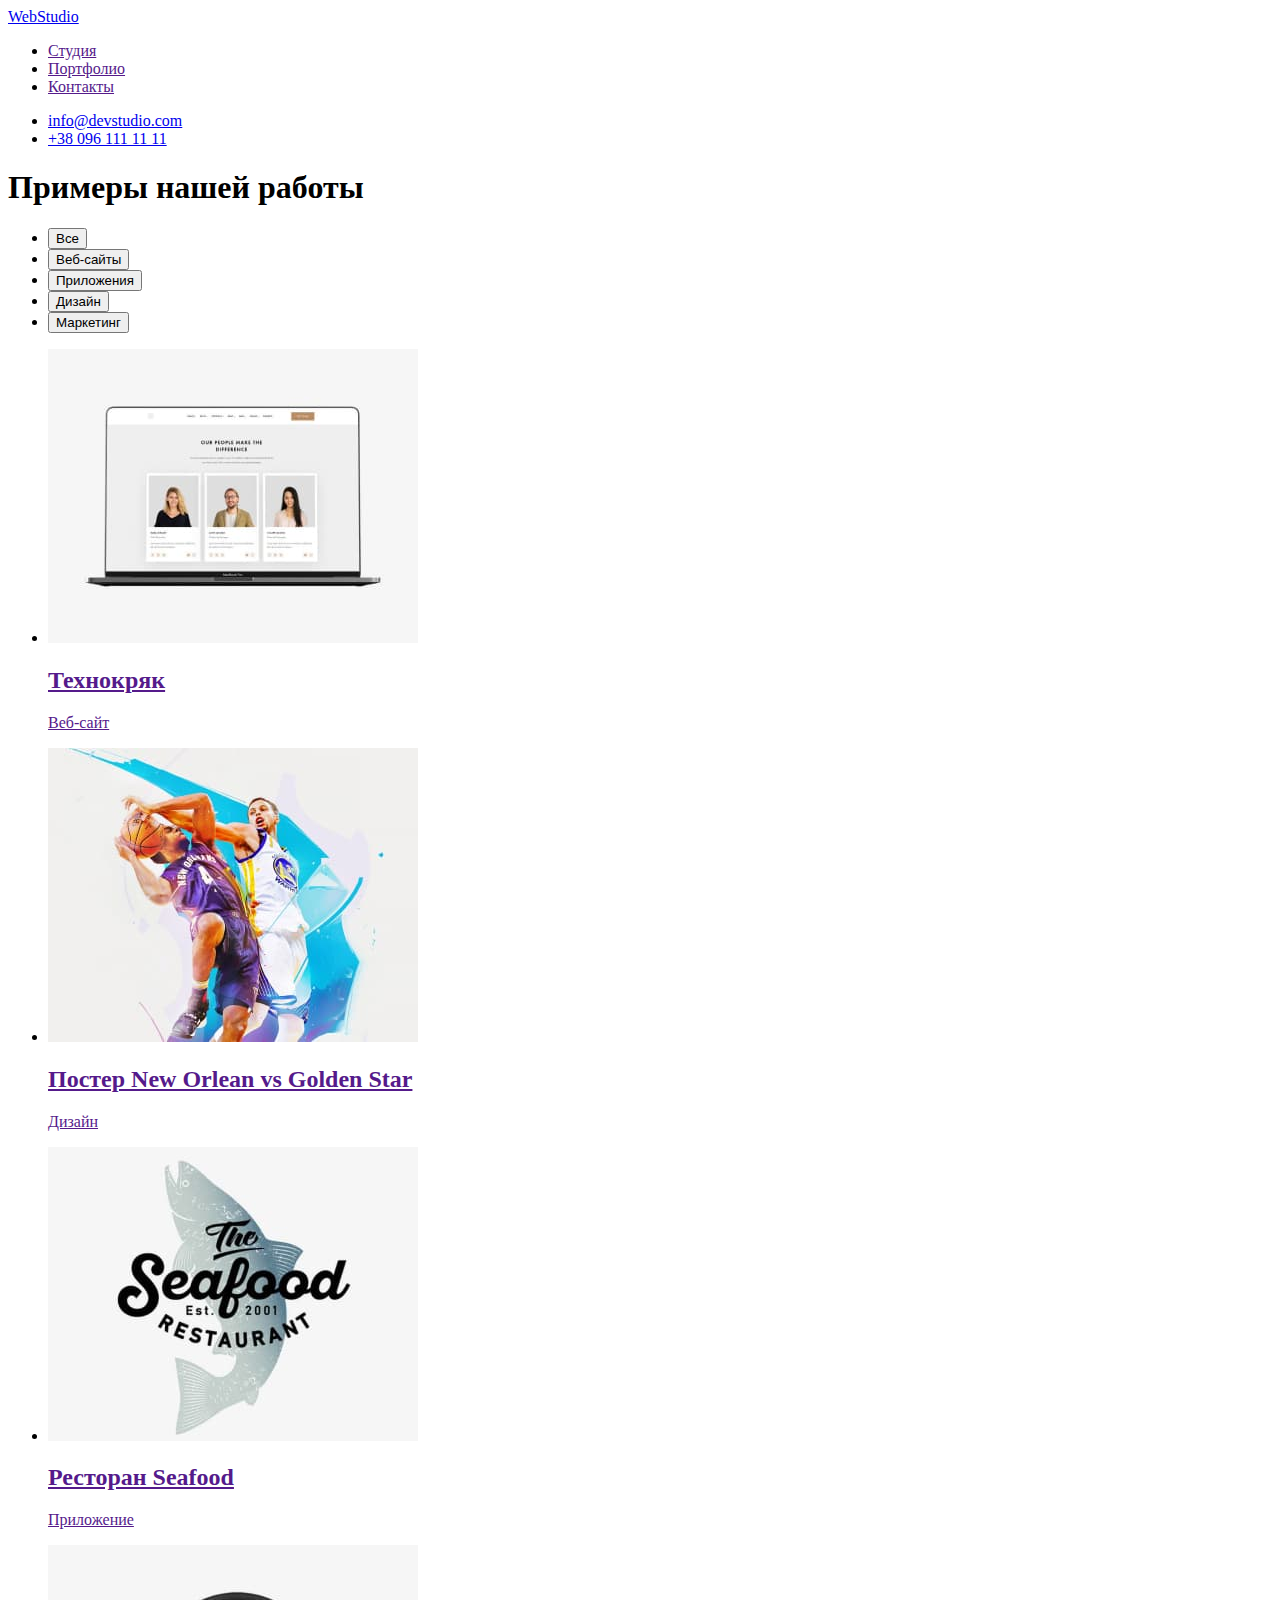
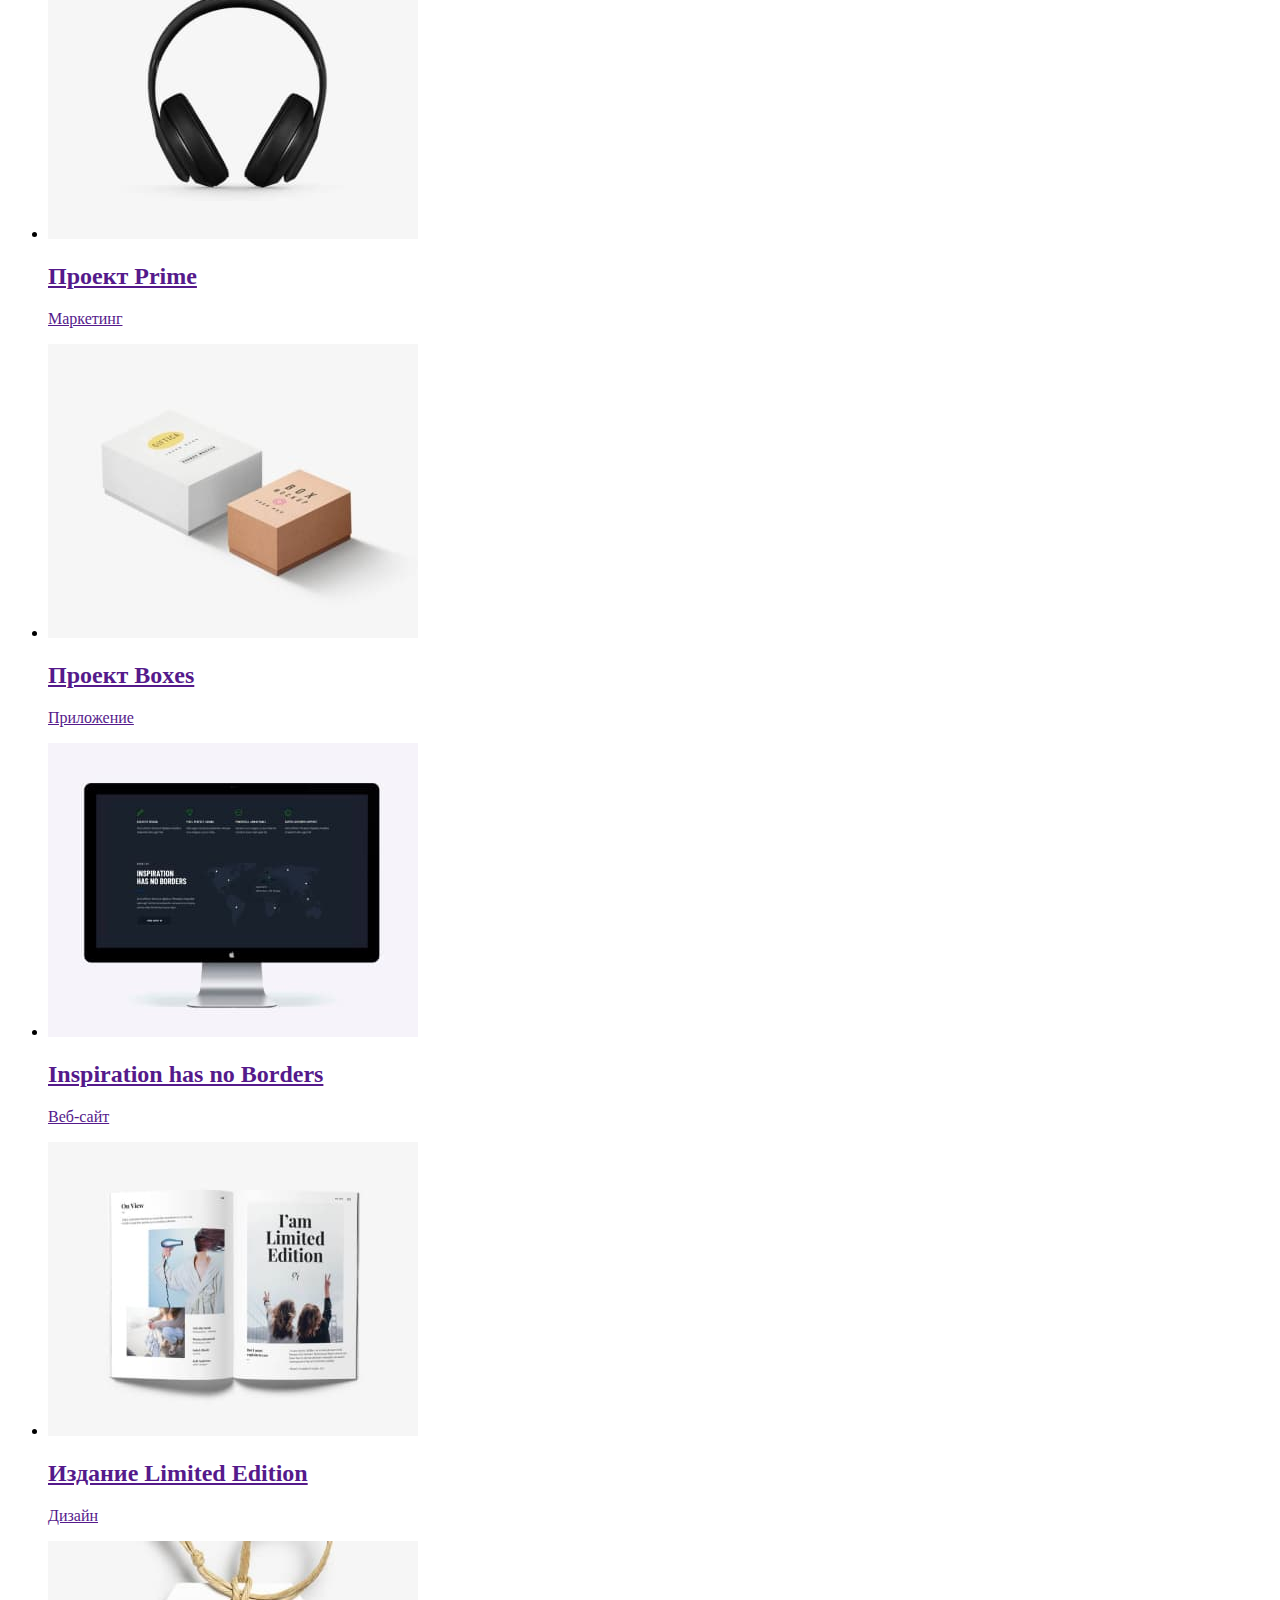
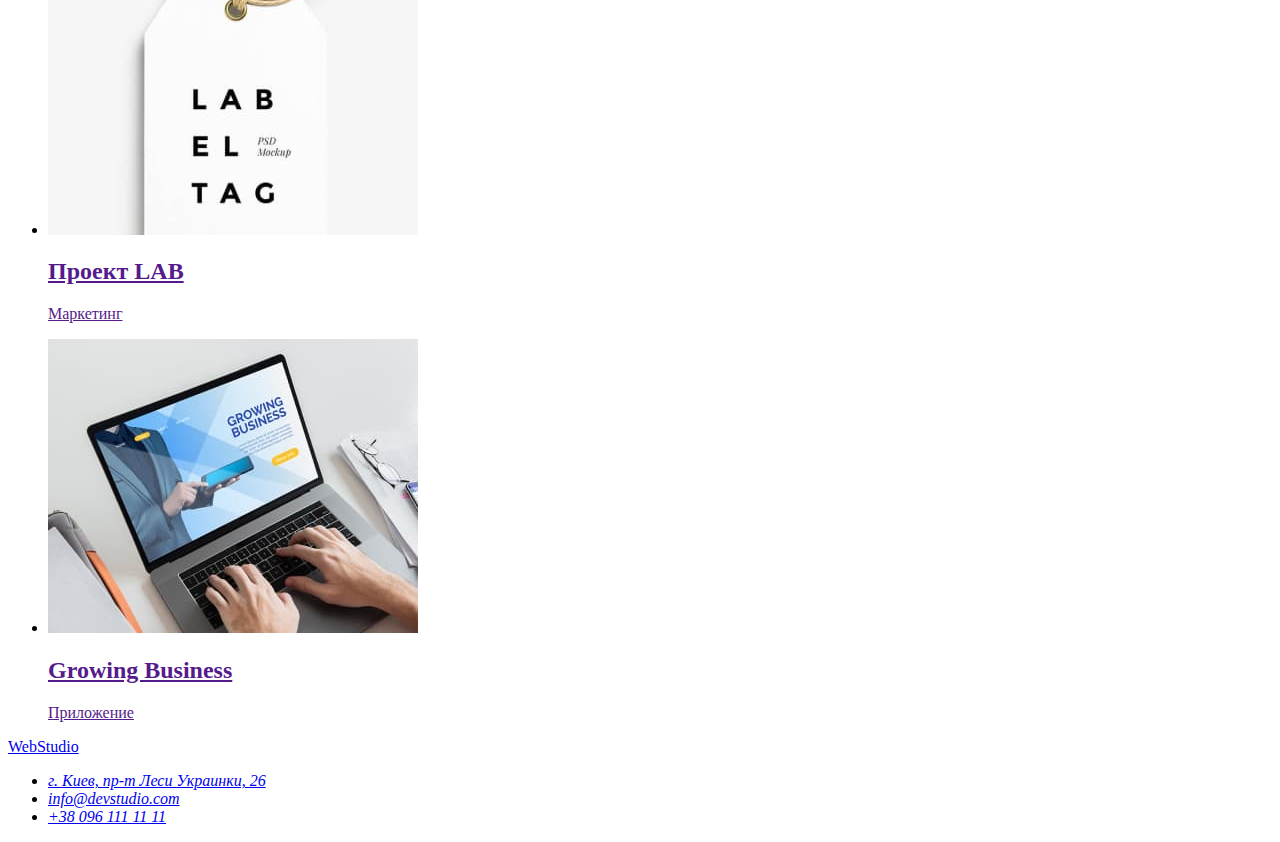
==== portfolio.html @ a01b3ca1 "Додає основну розмітку html" ====
<!DOCTYPE html>
<html lang="ru">
<head>
    <meta charset="UTF-8">
    <meta http-equiv="X-UA-Compatible" content="IE=edge">
    <meta name="viewport" content="width=device-width, initial-scale=1.0">
    <title>Портфолио</title>
</head>
<body>
    <header>
        <nav>
            <a href="./index.html">WebStudio</a>
            <ul>
                <li><a href="">Студия</a> </li>
                <li><a href="">Портфолио</a></li>
                <li><a href="">Контакты</a></li>
            </ul>
        </nav>
        <ul>
            <li><a href="mailto:info@devstudio.com">info@devstudio.com</a></li>
            <li><a href="tel:+380961111111">+38 096 111 11 11</a></li>
        </ul>
    </header>

    <main>
        <section>
            <h1>Примеры нашей работы</h1>
            <ul>
                <li><button type="button">Все</button></li>
                <li><button type="button">Веб-сайты</button></li>
                <li><button type="button">Приложения</button></li>
                <li><button type="button">Дизайн</button></li>
                <li><button type="button">Маркетинг</button></li>
            </ul>
            <ul>
                <li>
                    <a href="">
                        <img src="./images/portfolio-one.jpg" alt="Web-страница открыта на ноутбуке">
                        <h2>Технокряк</h2>
                        <p>Веб-сайт</p>
                    </a>
                </li>
                <li>
                    <a href="">
                        <img src="./images/portfolio-two.jpg" alt="Два баскетболиста">
                        <h2>Постер New Orlean vs Golden Star</h2>
                        <p>Дизайн</p>
                    </a>
                </li>
                <li>
                    <a href="">
                        <img src="./images/portfolio-three.jpg" alt="Логотип ресторана морской еды">
                        <h2>Ресторан Seafood</h2>
                        <p>Приложение</p>
                    </a>
                </li>
                <li>
                    <a href="">
                        <img src="./images/portfolio-four.jpg" alt="Наушники">
                        <h2>Проект Prime</h2>
                        <p>Маркетинг</p>
                    </a>
                </li>
                <li>
                    <a href="">
                        <img src="./images/portfolio-five.jpg" alt="Две коробочки">
                        <h2>Проект Boxes</h2>
                        <p>Приложение</p>
                    </a>
                </li>
                <li>
                    <a href="">
                        <img src="./images/portfolio-six.jpg" alt="Монитор компьютера">
                        <h2 lang="en">Inspiration has no Borders</h2>
                        <p>Веб-сайт</p>
                    </a>
                </li>
                <li>
                    <a href="">
                        <img src="./images/portfolio-seven.jpg" alt="Отркрытый журнал">
                        <h2>Издание Limited Edition</h2>
                        <p>Дизайн</p>
                    </a>
                </li>
                <li>
                    <a href="">
                        <img src="./images/portfolio-eight.jpg" alt="Етикетка">
                        <h2>Проект LAB</h2>
                        <p>Маркетинг</p>
                    </a>
                </li>
                <li>
                    <a href="">
                        <img src="./images/portfolio-nine.jpg" alt="На ноутбуке открыто приложение">
                        <h2>Growing Business</h2>
                        <p>Приложение</p>
                    </a>
                </li>
            </ul>
        </section>
    </main>

    <footer>
        <a href="./index.html">WebStudio</a>
        <address>
            <ul>
                <li><a href="https://goo.gl/maps/piqngm7oDQpEDh6u6">г. Киев, пр-т Леси Украинки, 26</a></li>
                <li><a href="mailto:info@devstudio.com">info@devstudio.com</a></li>
                <li><a href="tel:+380961111111">+38 096 111 11 11</a></li>
            </ul>
        </address>
    </footer>
    
</body>
</html>
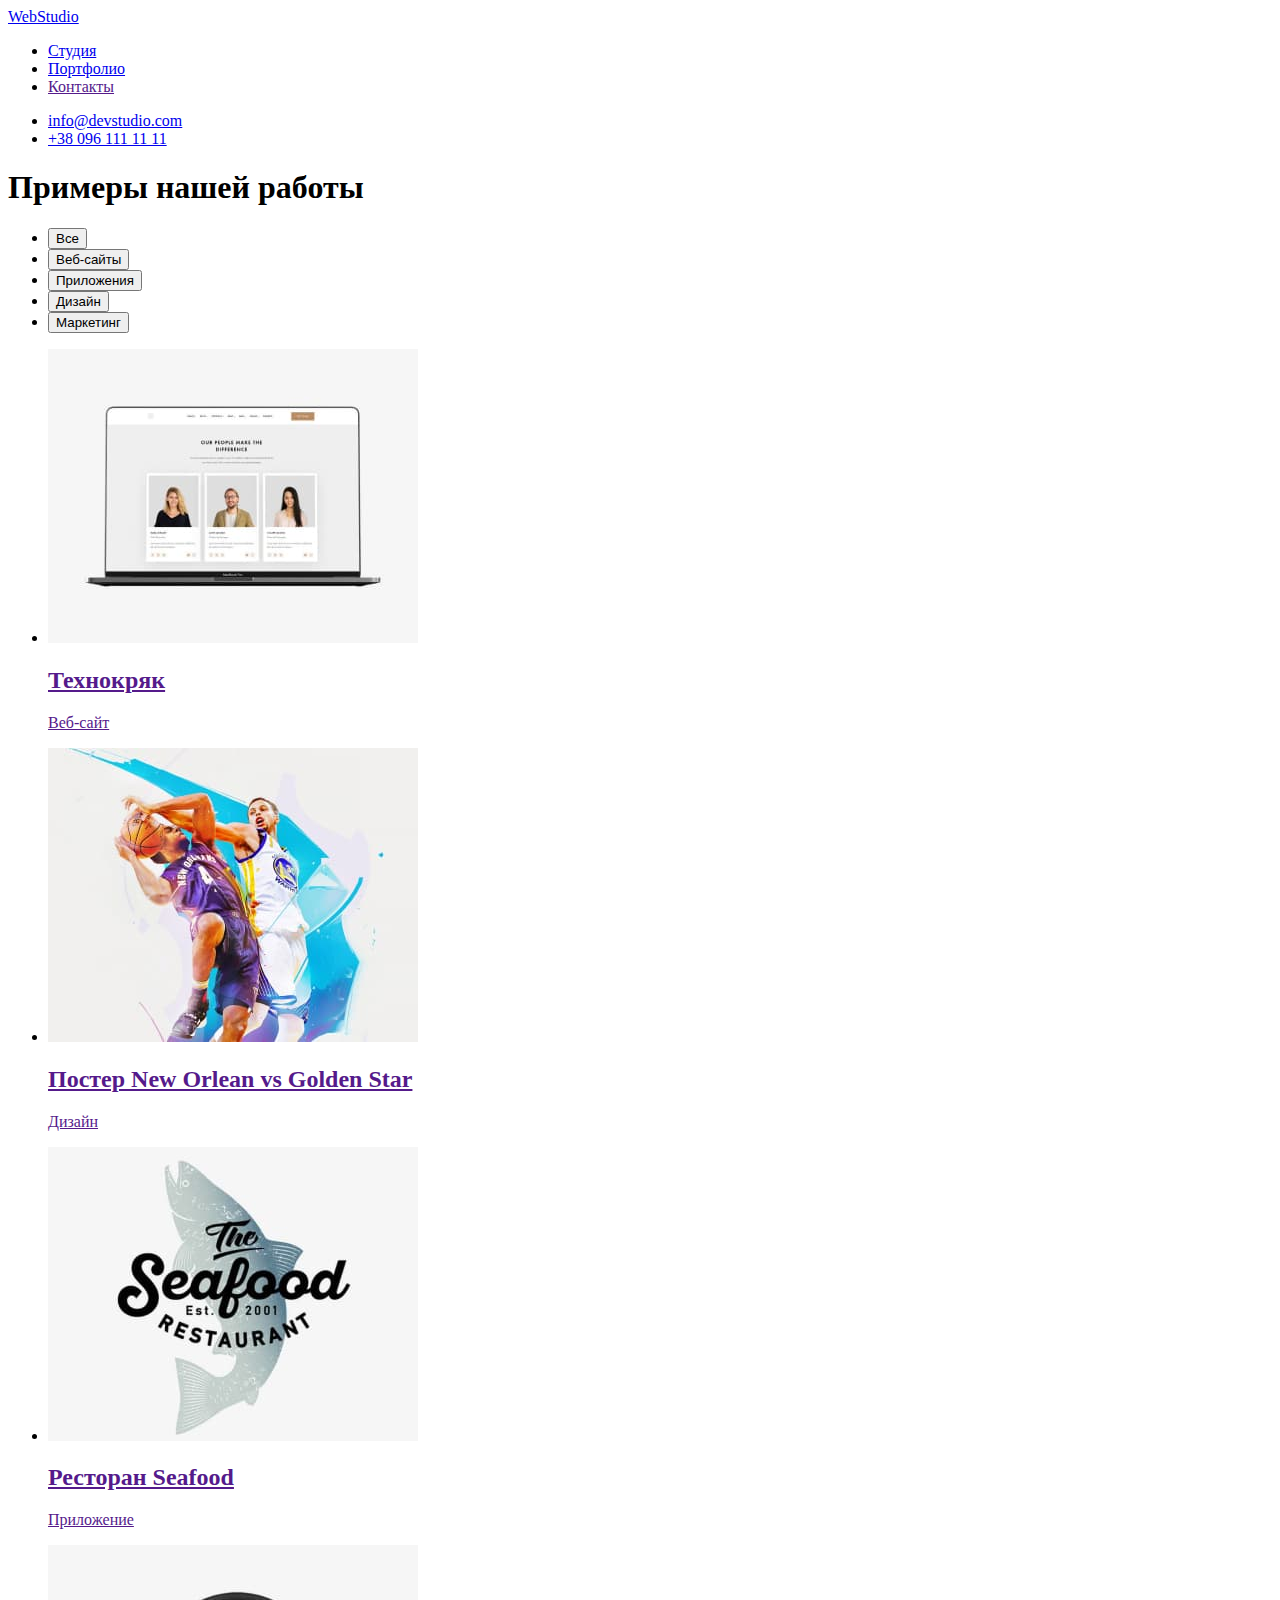
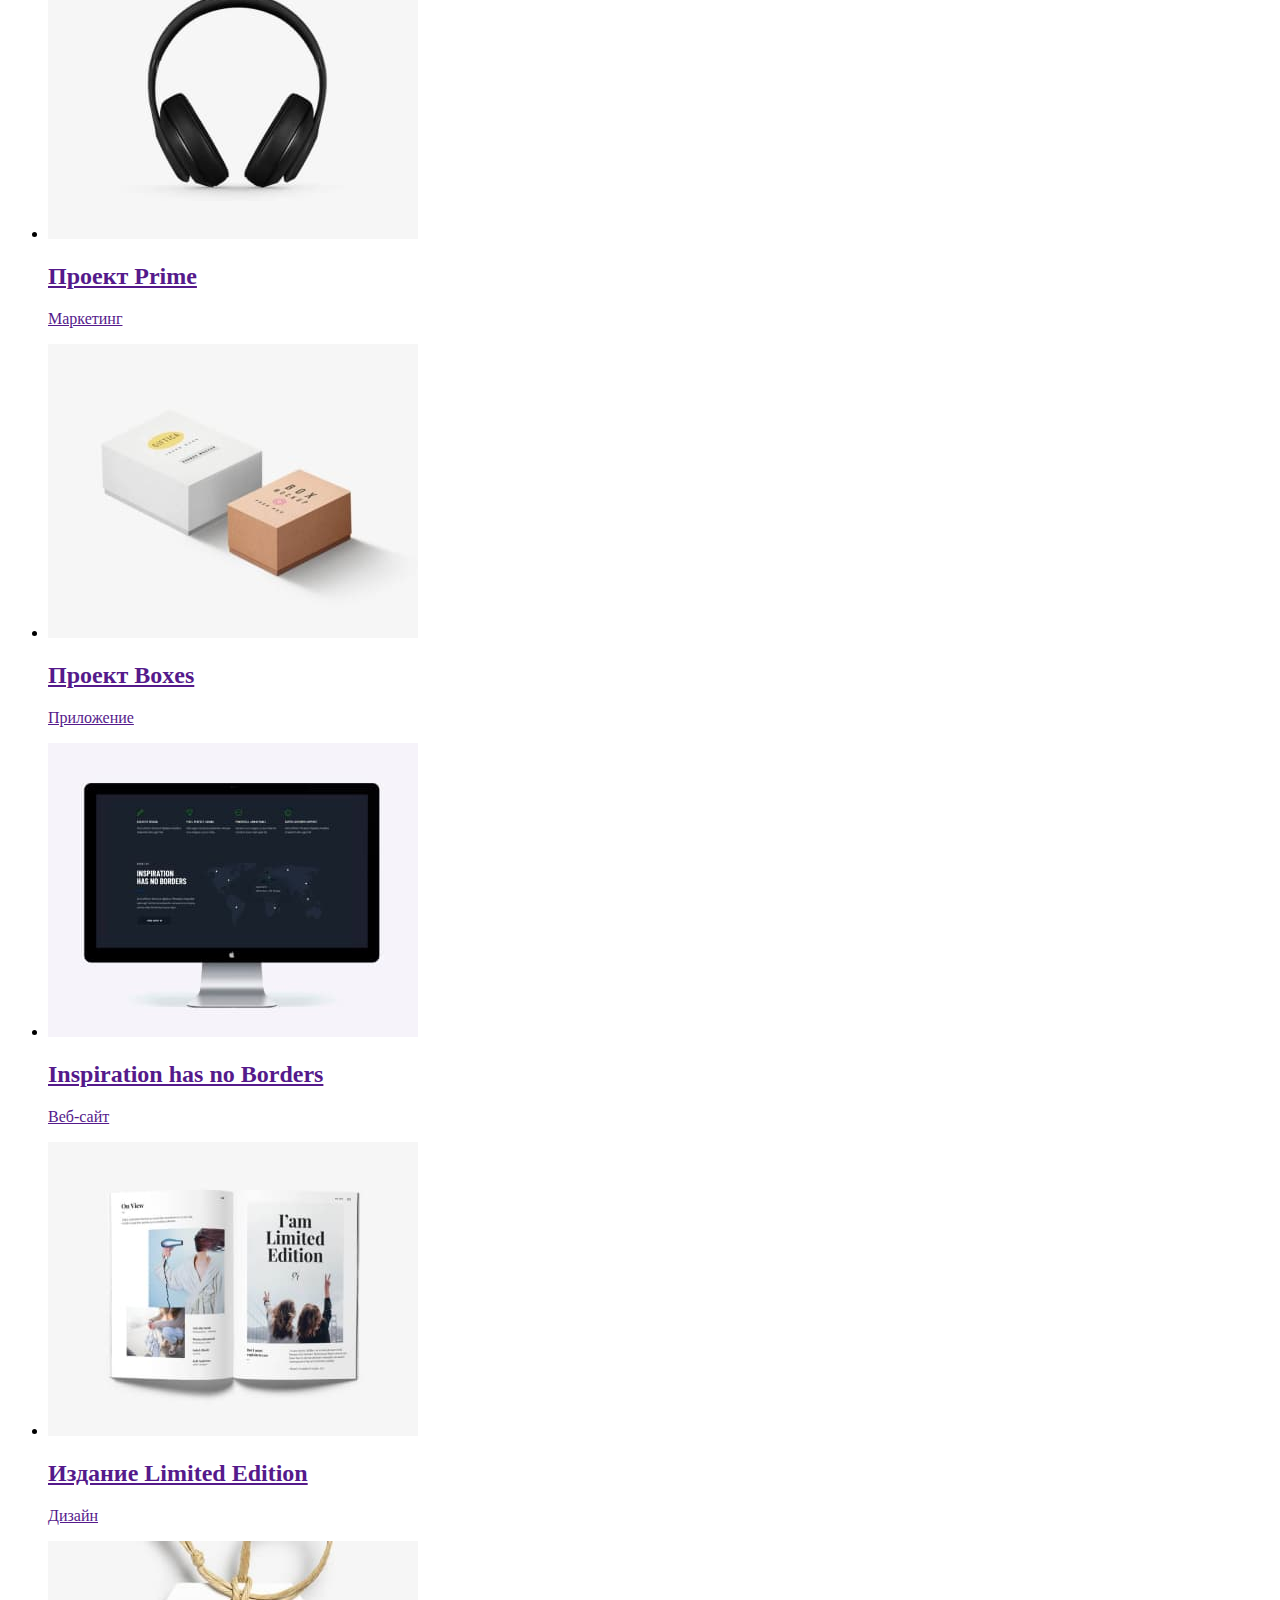
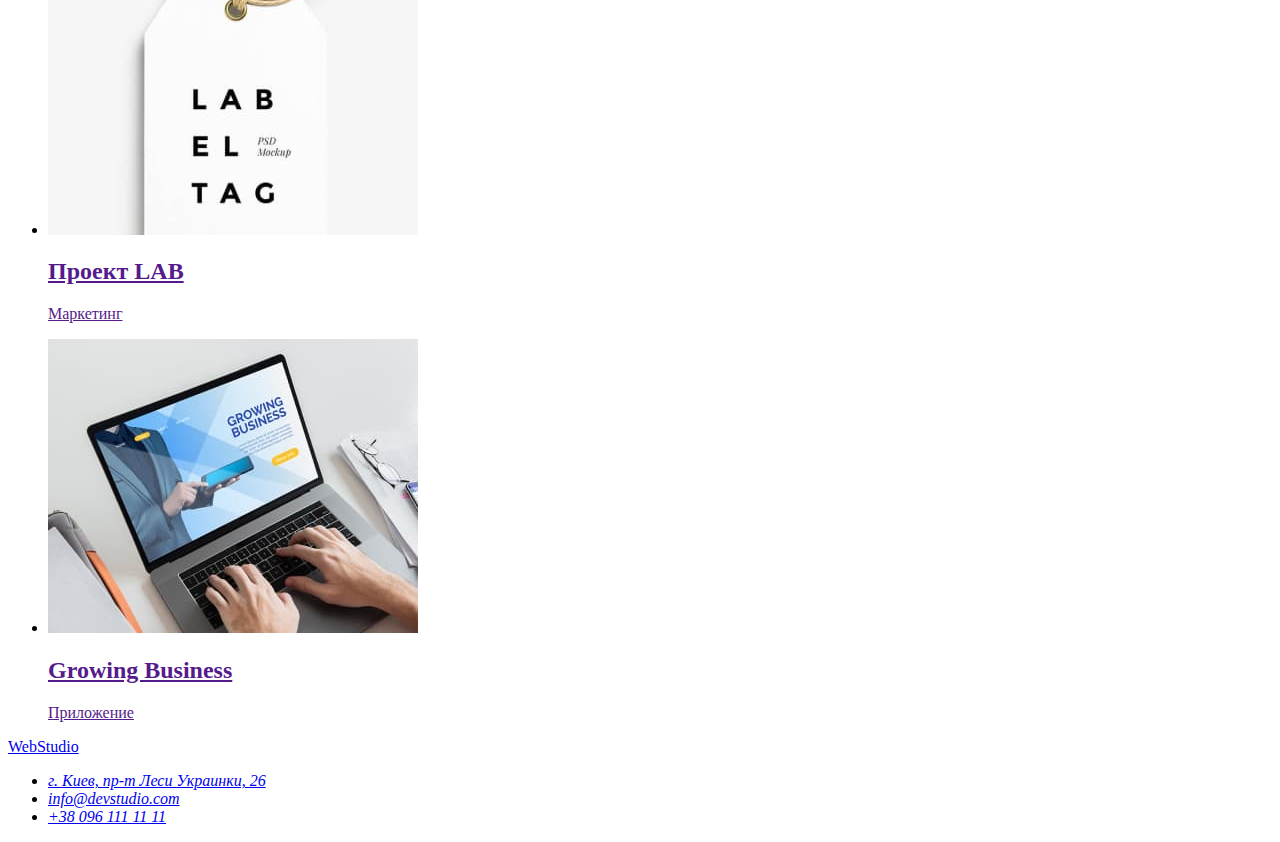
==== commit 8c481a3a: "додає головні посилання в навігацію та css" ====
--- a/portfolio.html
+++ b/portfolio.html
@@ -5,14 +5,15 @@
     <meta http-equiv="X-UA-Compatible" content="IE=edge">
     <meta name="viewport" content="width=device-width, initial-scale=1.0">
     <title>Портфолио</title>
+    <link rel="stylesheet" href="./css/styles.scc">
 </head>
 <body>
     <header>
         <nav>
             <a href="./index.html">WebStudio</a>
             <ul>
-                <li><a href="">Студия</a> </li>
-                <li><a href="">Портфолио</a></li>
+                <li><a href="./index.html">Студия</a> </li>
+                <li><a href="./portfolio.html">Портфолио</a></li>
                 <li><a href="">Контакты</a></li>
             </ul>
         </nav>
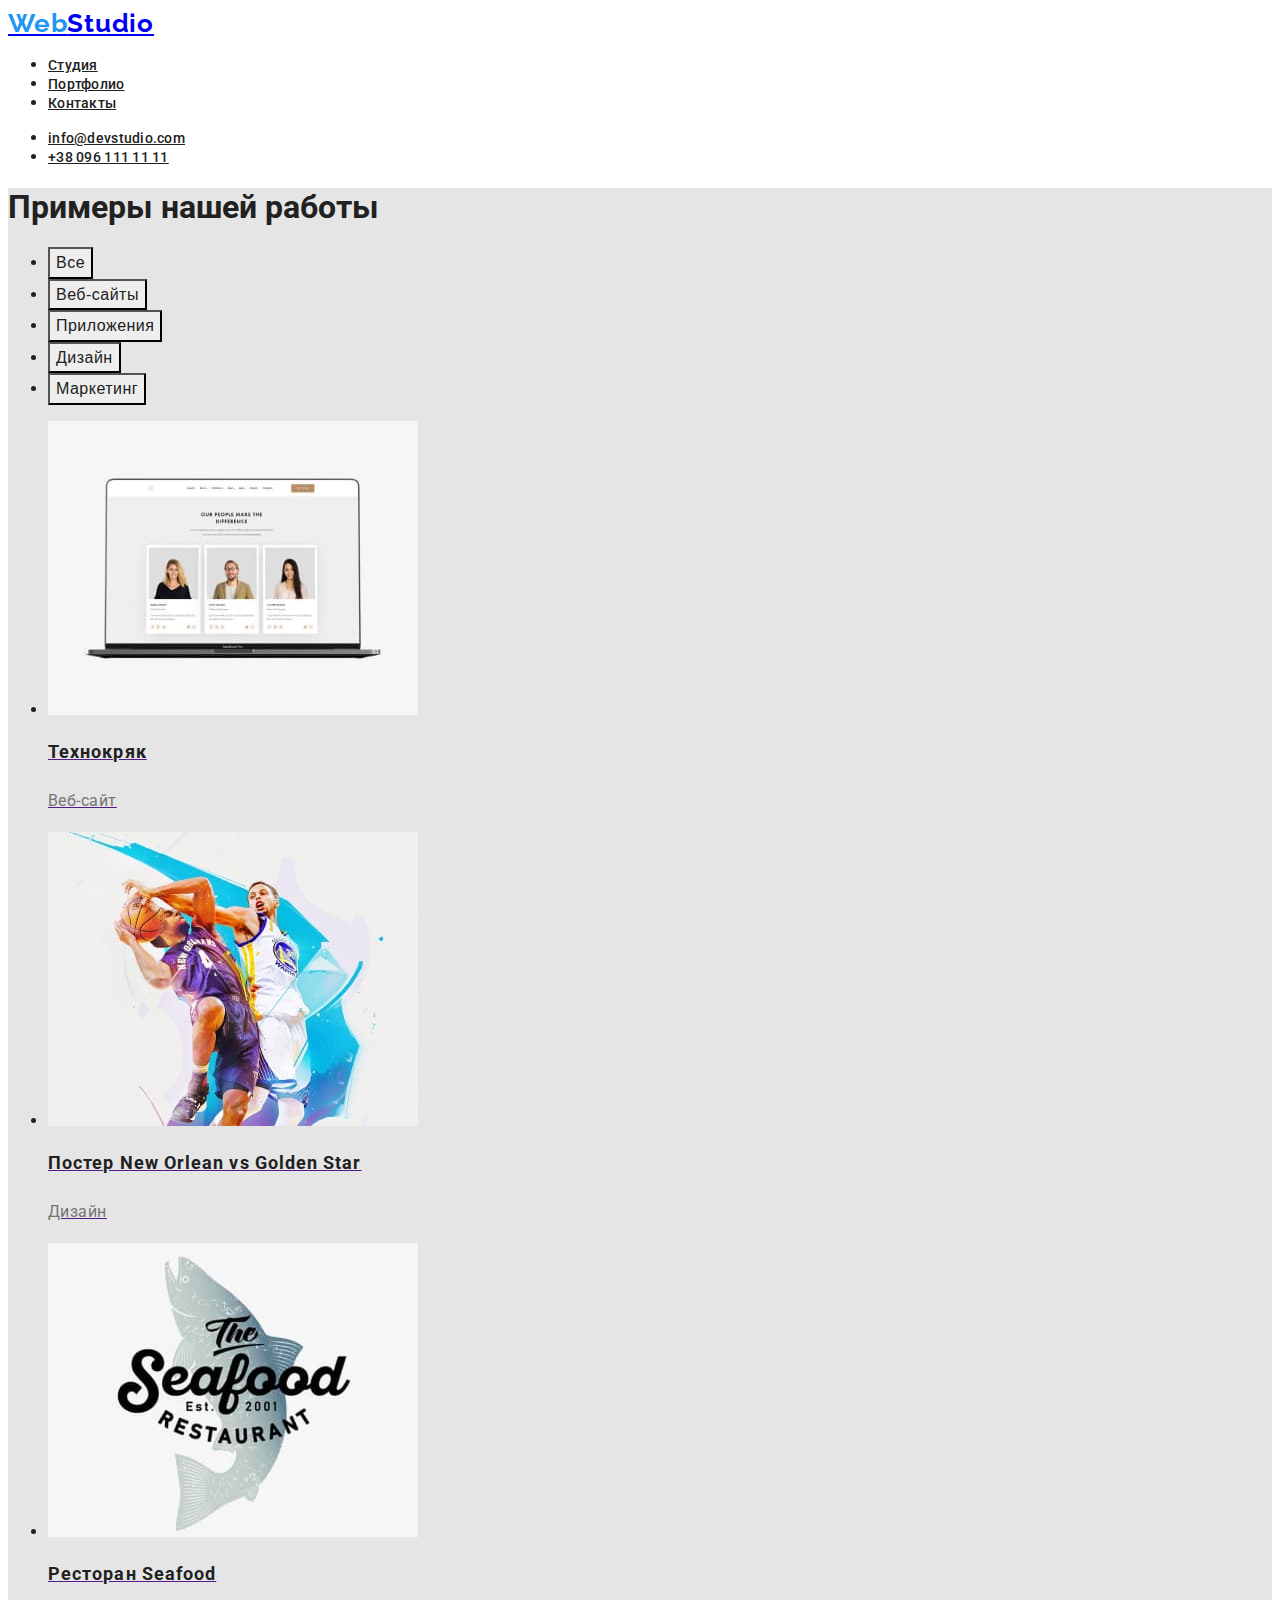
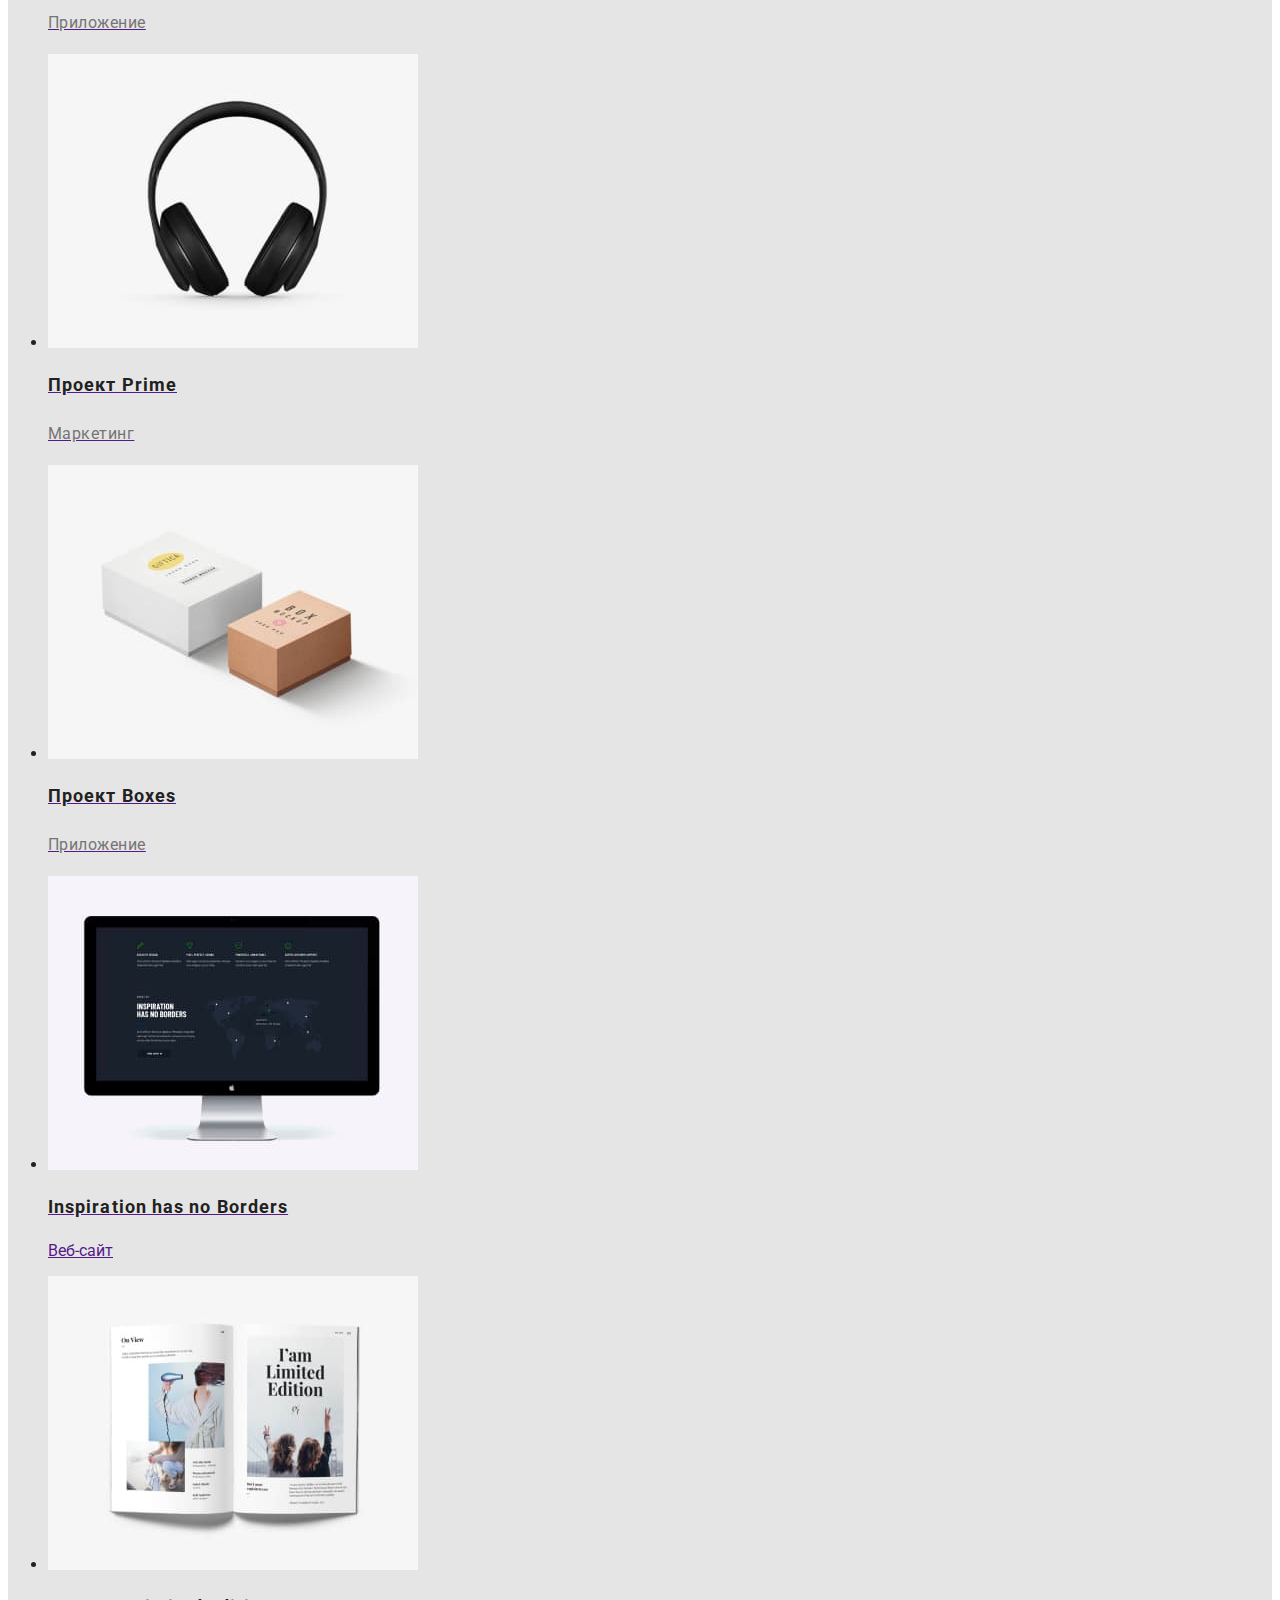
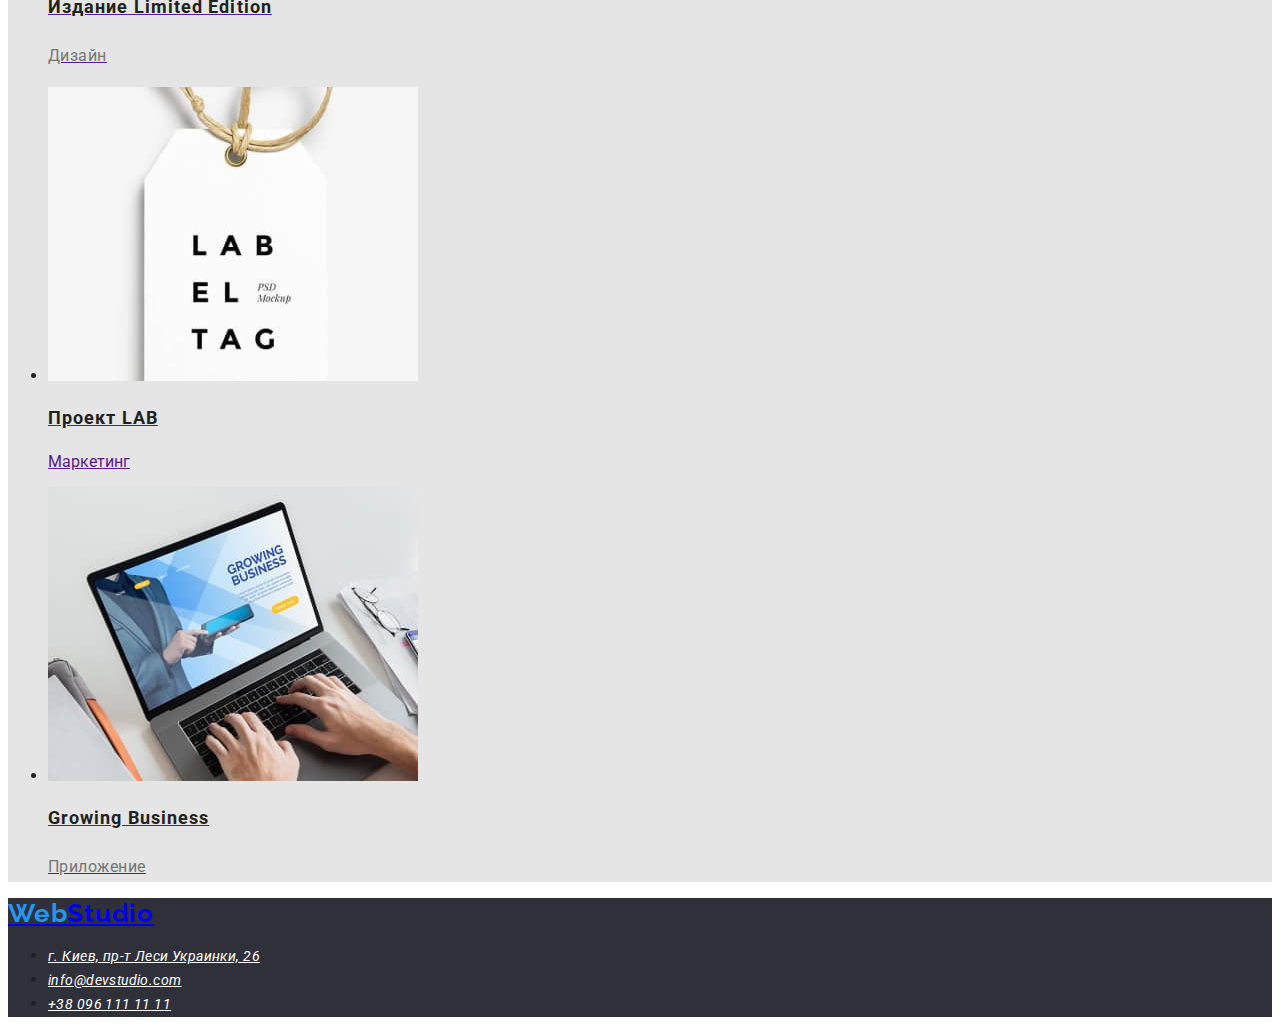
==== commit 6be788e8: "додає стилі тексту" ====
--- a/portfolio.html
+++ b/portfolio.html
@@ -5,109 +5,115 @@
     <meta http-equiv="X-UA-Compatible" content="IE=edge">
     <meta name="viewport" content="width=device-width, initial-scale=1.0">
     <title>Портфолио</title>
-    <link rel="stylesheet" href="./css/styles.scc">
+    <link rel="preconnect" href="https://fonts.googleapis.com">
+    <link rel="preconnect" href="https://fonts.gstatic.com" crossorigin>
+    <link
+        href="https://fonts.googleapis.com/css2?family=Montserrat:wght@400;700&family=Raleway:wght@700&family=Roboto:wght@400;500;700;900&family=Tangerine:wght@400;700&display=swap"
+        rel="stylesheet">
+    <link rel="stylesheet" href="./css/styles.css">
 </head>
+
 <body>
-    <header>
+    <header class="header">
         <nav>
-            <a href="./index.html">WebStudio</a>
-            <ul>
-                <li><a href="./index.html">Студия</a> </li>
-                <li><a href="./portfolio.html">Портфолио</a></li>
-                <li><a href="">Контакты</a></li>
+            <a href="./index.html" class="logo"><span>Web</span>Studio</a>
+            <ul class="site-nav">
+                <li><a href="./index.html" class="link">Студия</a> </li>
+                <li><a href="./portfolio.html" class="link">Портфолио</a></li>
+                <li><a href="" class="link">Контакты</a></li>
             </ul>
         </nav>
-        <ul>
-            <li><a href="mailto:info@devstudio.com">info@devstudio.com</a></li>
-            <li><a href="tel:+380961111111">+38 096 111 11 11</a></li>
+        <ul class="contact">
+            <li><a href="mailto:info@devstudio.com" class="link">info@devstudio.com</a></li>
+            <li><a href="tel:+380961111111" class="link">+38 096 111 11 11</a></li>
         </ul>
     </header>
 
     <main>
-        <section>
-            <h1>Примеры нашей работы</h1>
-            <ul>
-                <li><button type="button">Все</button></li>
-                <li><button type="button">Веб-сайты</button></li>
-                <li><button type="button">Приложения</button></li>
-                <li><button type="button">Дизайн</button></li>
-                <li><button type="button">Маркетинг</button></li>
+        <section class="examples">
+            <h1 class="title-portfolio">Примеры нашей работы</h1>
+            <ul class="list">
+                <li><button type="button" class="btn">Все</button></li>
+                <li><button type="button" class="btn">Веб-сайты</button></li>
+                <li><button type="button" class="btn">Приложения</button></li>
+                <li><button type="button" class="btn">Дизайн</button></li>
+                <li><button type="button" class="btn">Маркетинг</button></li>
             </ul>
-            <ul>
+            <ul class="list-work">
                 <li>
                     <a href="">
-                        <img src="./images/portfolio-one.jpg" alt="Web-страница открыта на ноутбуке">
-                        <h2>Технокряк</h2>
+                        <img src="./images/portfolio-one.jpg" alt="Web-страница открыта на ноутбуке" width="370" height="294">
+                        <h2 class="title">Технокряк</h2>
+                        <p class="text">Веб-сайт</p>
+                    </a>
+                </li>
+                <li>
+                    <a href="">
+                        <img src="./images/portfolio-two.jpg" alt="Два баскетболиста" width="370" height="294">
+                        <h2 class="title">Постер New Orlean vs Golden Star</h2>
+                        <p class="text">Дизайн</p>
+                    </a>
+                </li>
+                <li>
+                    <a href="">
+                        <img src="./images/portfolio-three.jpg" alt="Логотип ресторана морской еды" width="370" height="294">
+                        <h2 class="title">Ресторан Seafood</h2>
+                        <p class="text">Приложение</p>
+                    </a>
+                </li>
+                <li>
+                    <a href="">
+                        <img src="./images/portfolio-four.jpg" alt="Наушники" width="370" height="294">
+                        <h2 class="title">Проект Prime</h2>
+                        <p class="text">Маркетинг</p>
+                    </a>
+                </li>
+                <li>
+                    <a href="">
+                        <img src="./images/portfolio-five.jpg" alt="Две коробочки" width="370" height="294">
+                        <h2 class="title">Проект Boxes</h2>
+                        <p class="text">Приложение</p>
+                    </a>
+                </li>
+                <li>
+                    <a href="">
+                        <img src="./images/portfolio-six.jpg" alt="Монитор компьютера" width="370" height="294">
+                        <h2 lang="en" class="title">Inspiration has no Borders</h2>
                         <p>Веб-сайт</p>
                     </a>
                 </li>
                 <li>
                     <a href="">
-                        <img src="./images/portfolio-two.jpg" alt="Два баскетболиста">
-                        <h2>Постер New Orlean vs Golden Star</h2>
-                        <p>Дизайн</p>
+                        <img src="./images/portfolio-seven.jpg" alt="Отркрытый журнал" width="370" height="294">
+                        <h2 class="title">Издание Limited Edition</h2>
+                        <p class="text">Дизайн</p>
                     </a>
                 </li>
                 <li>
                     <a href="">
-                        <img src="./images/portfolio-three.jpg" alt="Логотип ресторана морской еды">
-                        <h2>Ресторан Seafood</h2>
-                        <p>Приложение</p>
-                    </a>
-                </li>
-                <li>
-                    <a href="">
-                        <img src="./images/portfolio-four.jpg" alt="Наушники">
-                        <h2>Проект Prime</h2>
+                        <img src="./images/portfolio-eight.jpg" alt="Етикетка" width="370" height="294">
+                        <h2 class="title">Проект LAB</h2>
                         <p>Маркетинг</p>
                     </a>
                 </li>
                 <li>
                     <a href="">
-                        <img src="./images/portfolio-five.jpg" alt="Две коробочки">
-                        <h2>Проект Boxes</h2>
-                        <p>Приложение</p>
-                    </a>
-                </li>
-                <li>
-                    <a href="">
-                        <img src="./images/portfolio-six.jpg" alt="Монитор компьютера">
-                        <h2 lang="en">Inspiration has no Borders</h2>
-                        <p>Веб-сайт</p>
-                    </a>
-                </li>
-                <li>
-                    <a href="">
-                        <img src="./images/portfolio-seven.jpg" alt="Отркрытый журнал">
-                        <h2>Издание Limited Edition</h2>
-                        <p>Дизайн</p>
-                    </a>
-                </li>
-                <li>
-                    <a href="">
-                        <img src="./images/portfolio-eight.jpg" alt="Етикетка">
-                        <h2>Проект LAB</h2>
-                        <p>Маркетинг</p>
-                    </a>
-                </li>
-                <li>
-                    <a href="">
-                        <img src="./images/portfolio-nine.jpg" alt="На ноутбуке открыто приложение">
-                        <h2>Growing Business</h2>
-                        <p>Приложение</p>
+                        <img src="./images/portfolio-nine.jpg" alt="На ноутбуке открыто приложение" width="370" height="294">
+                        <h2 class="title">Growing Business</h2>
+                        <p class="text">Приложение</p>
                     </a>
                 </li>
             </ul>
         </section>
     </main>
 
-    <footer>
-        <a href="./index.html">WebStudio</a>
+    <footer  class="footer">
+        <a href="./index.html" class="logo"><span>Web</span>Studio</a>
         <address>
             <ul>
-                <li><a href="https://goo.gl/maps/piqngm7oDQpEDh6u6">г. Киев, пр-т Леси Украинки, 26</a></li>
-                <li><a href="mailto:info@devstudio.com">info@devstudio.com</a></li>
-                <li><a href="tel:+380961111111">+38 096 111 11 11</a></li>
+                <li><a href="https://goo.gl/maps/piqngm7oDQpEDh6u6" class="link">г. Киев, пр-т Леси Украинки, 26</a></li>
+                <li><a href="mailto:info@devstudio.com" class="link">info@devstudio.com</a></li>
+                <li><a href="tel:+380961111111" class="link">+38 096 111 11 11</a></li>
             </ul>
         </address>
     </footer>
--- a/css/styles.css
+++ b/css/styles.css
@@ -0,0 +1,157 @@
+body {
+    font-family: Roboto, serif;
+    color: #212121;
+
+}
+
+.header {
+    background-color: #FFFFFF;
+}
+.logo {
+    font-family: Raleway, sans-serif;
+    font-weight: 700;
+    font-size: 26px;
+    line-height: 1.2;
+    letter-spacing: 0.03em;
+}
+.logo>span {
+    color: #2196F3;
+}
+.site-nav .link,
+.contact .link {
+    font-weight: 500;
+    font-size: 14px;
+    line-height: 1.1;
+    letter-spacing: 0.02em;
+    color: #212121;
+}
+.site-nav .link:hover,
+.site-nav .link:focus,
+.contact .link:hover,
+.contact .link:focus {
+    color: #2196F3;
+}
+
+/*Hero*/
+.hero {
+    background-color: #2F303A;
+}
+.hero-title {
+    font-weight: 900;
+    font-size: 44px;
+    line-height: 1.4;
+    text-align: center;
+    letter-spacing: 0.06em;
+    text-transform: uppercase;
+    color: #FFFFFF;
+}
+.hero .btn {
+    background: #2196F3;
+    box-shadow: 0px 4px 4px rgba(0, 0, 0, 0.15);
+    border-radius: 4px;
+    cursor: pointer;
+}
+
+/*Наши преимущества */
+.advantages .title {
+    font-weight: 700;
+    font-size: 14px;
+    line-height: 1.14;
+    letter-spacing: 0.03em;
+    text-transform: uppercase;
+    color: #212121;
+}
+.advantages .text {
+    font-weight: 400;
+    font-size: 14px;
+    line-height: 1.7;
+    letter-spacing: 0.03em;
+    color: #757575;
+}
+
+
+/* Чем мы занимаемся*/
+.advantages,
+.about
+ {
+    background-color: #E5E5E5;
+}
+.about .title,
+.team .title {
+    font-weight: 700;
+    font-size: 36px;
+    line-height: 1.2;
+    text-align: center;
+    letter-spacing: 0.03em;
+    color: #212121;
+}
+/* our team*/
+.team {
+    background-color: #F5F4FA;
+}
+
+.team-list .name {
+    font-weight: 500;
+    font-size: 16px;
+    line-height: 1.2;
+    text-align: center;
+    letter-spacing: 0.03em;
+    color: #212121;
+}
+.team-list .job {
+    font-weight: 400;
+    font-size: 16px;
+    line-height: 1.2;
+    text-align: center;
+    letter-spacing: 0.03em;
+    color: #757575;
+}
+
+.footer {
+    background-color: #2F303A;
+}
+.footer .link {
+    font-weight: 400;
+    font-size: 14px;
+    line-height: 1.7;
+    letter-spacing: 0.03em;
+    color: #FFFFFF;
+}
+
+/* Portfolio*/
+.examples {
+    background-color: #E5E5E5;
+}
+ .list .btn {
+    cursor: pointer;
+    background-color: #EEEEEE;
+    font-weight: 500;
+    font-size: 16px;
+    line-height: 1.6;
+    text-align: center;
+    letter-spacing: 0.03em;
+    color: #212121;
+ }
+ .list .btn:hover,
+ .list .btn:focus {
+    background-color: #2196F3;
+    color: #FFFFFF;
+ }
+ .list-work .title {
+    font-weight: 700;
+    font-size: 18px;
+    line-height: 2;
+    letter-spacing: 0.06em;
+    color: #212121;
+ }
+ .list-work .text {
+    font-family: 'Roboto';
+    font-style: normal;
+    font-size: 16px;
+    line-height: 1.88;
+    letter-spacing: 0.03em;
+    color: #757575;
+ }
+
+
+
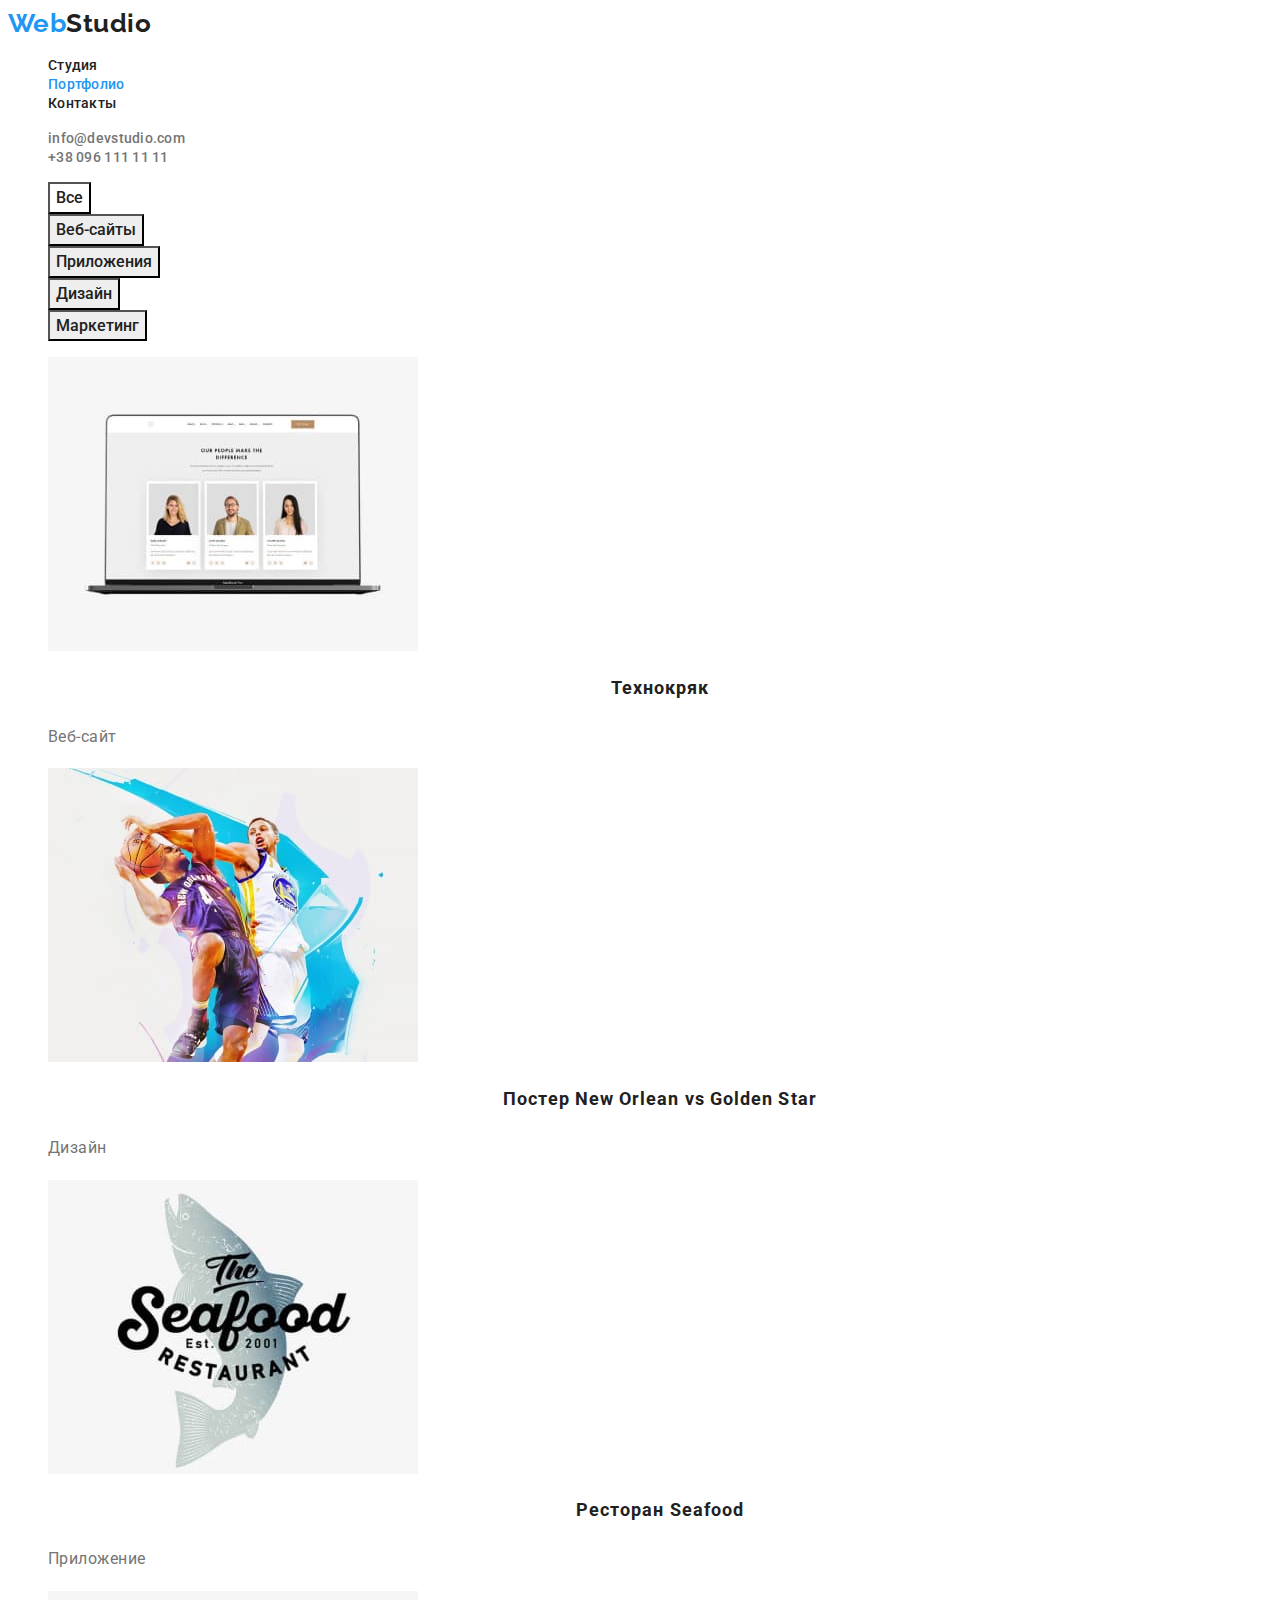
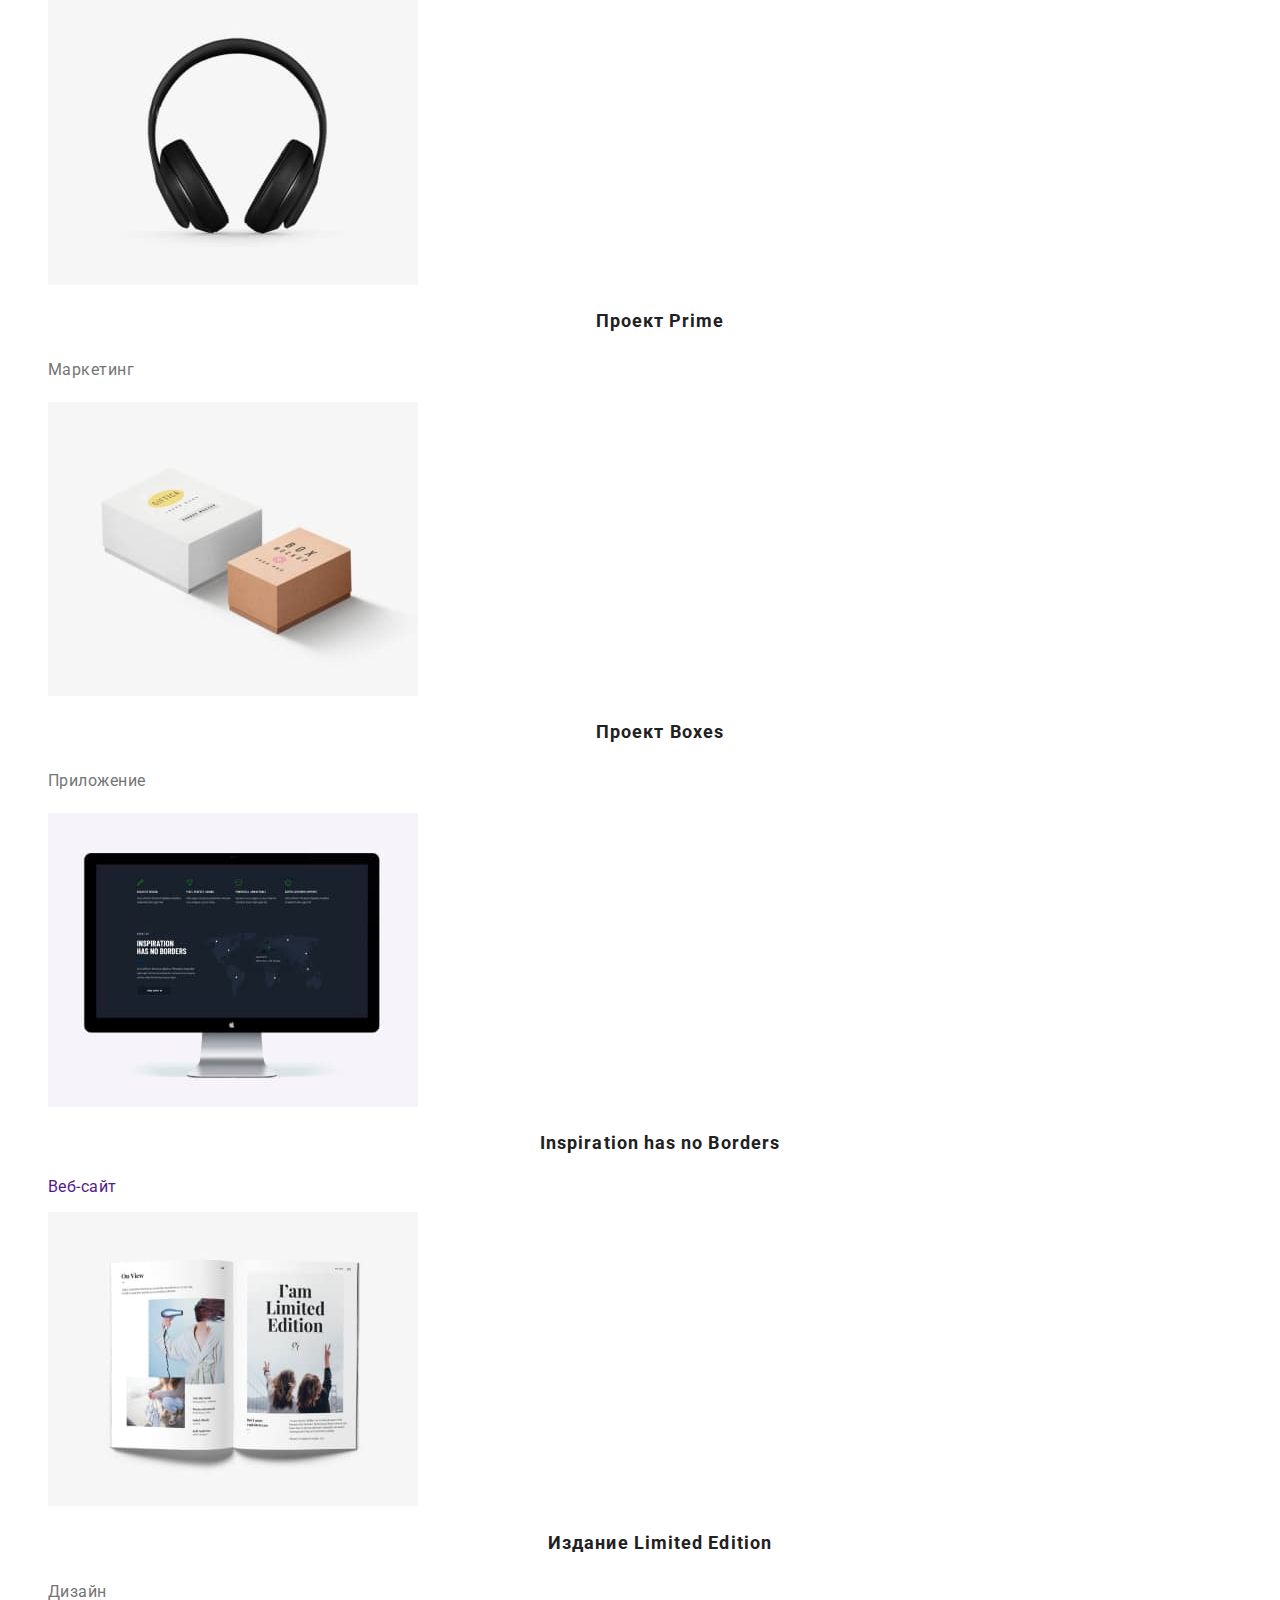
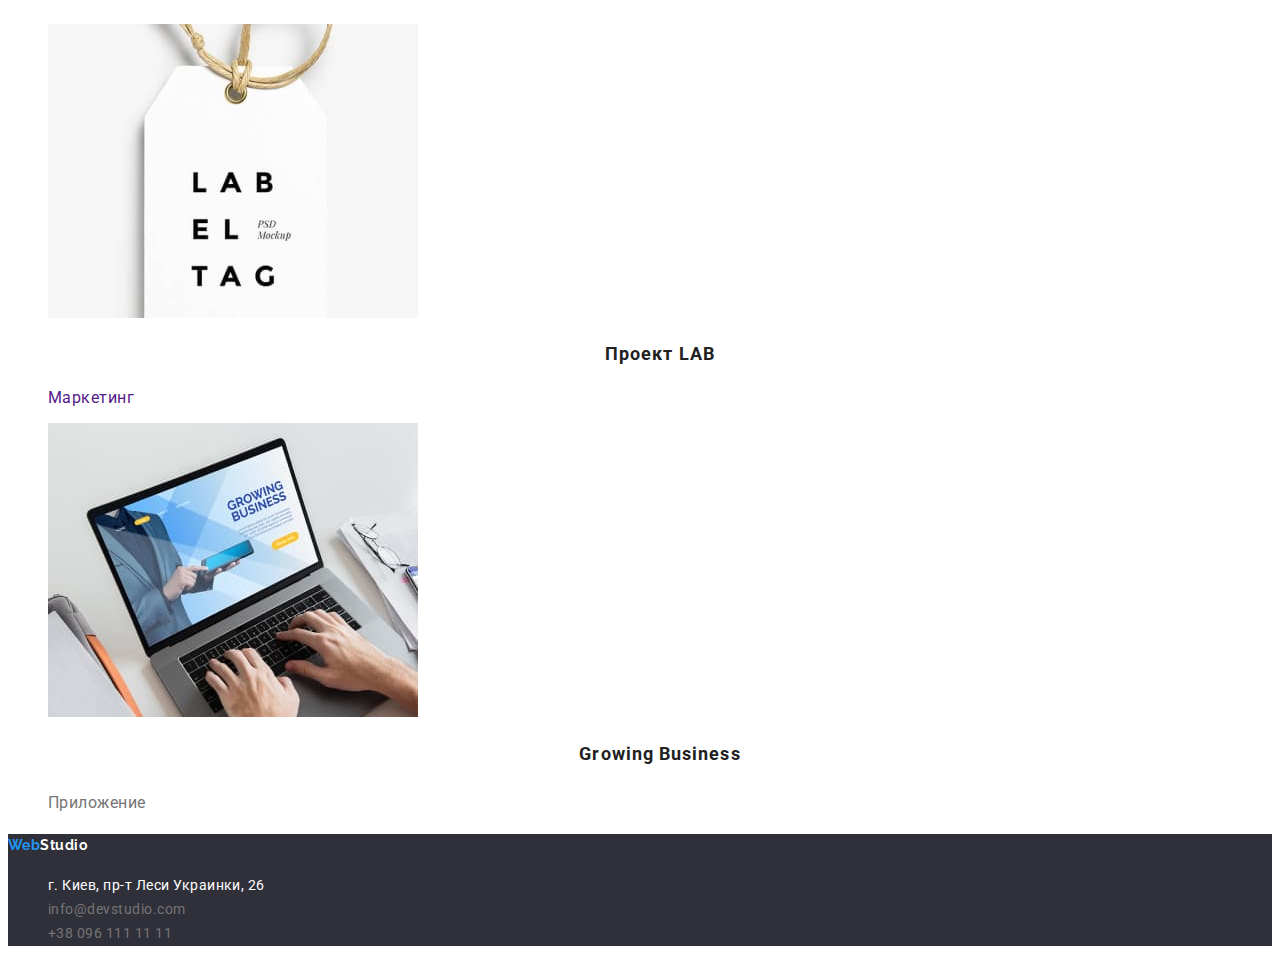
==== commit 16833652: "Виправляє помилки згідно правок ментора" ====
--- a/portfolio.html
+++ b/portfolio.html
@@ -16,14 +16,14 @@
 <body>
     <header class="header">
         <nav>
-            <a href="./index.html" class="logo"><span>Web</span>Studio</a>
-            <ul class="site-nav">
+            <a href="./index.html" class="logo link"><span>Web</span>Studio</a>
+            <ul class="site-nav list">
                 <li><a href="./index.html" class="link">Студия</a> </li>
-                <li><a href="./portfolio.html" class="link">Портфолио</a></li>
+                <li><a href="./portfolio.html" class="link current">Портфолио</a></li>
                 <li><a href="" class="link">Контакты</a></li>
             </ul>
         </nav>
-        <ul class="contact">
+        <ul class="contacts list">
             <li><a href="mailto:info@devstudio.com" class="link">info@devstudio.com</a></li>
             <li><a href="tel:+380961111111" class="link">+38 096 111 11 11</a></li>
         </ul>
@@ -31,73 +31,73 @@
 
     <main>
         <section class="examples">
-            <h1 class="title-portfolio">Примеры нашей работы</h1>
+            <h1 class="title-portfolio visually-hidden">Примеры нашей работы</h1>
             <ul class="list">
-                <li><button type="button" class="btn">Все</button></li>
+                <li><button type="button" class="btn active">Все</button></li>
                 <li><button type="button" class="btn">Веб-сайты</button></li>
                 <li><button type="button" class="btn">Приложения</button></li>
                 <li><button type="button" class="btn">Дизайн</button></li>
                 <li><button type="button" class="btn">Маркетинг</button></li>
             </ul>
-            <ul class="list-work">
+            <ul class="list-projects list">
                 <li>
-                    <a href="">
+                    <a href="" class="link">
                         <img src="./images/portfolio-one.jpg" alt="Web-страница открыта на ноутбуке" width="370" height="294">
                         <h2 class="title">Технокряк</h2>
                         <p class="text">Веб-сайт</p>
                     </a>
                 </li>
                 <li>
-                    <a href="">
+                    <a href="" class="link">
                         <img src="./images/portfolio-two.jpg" alt="Два баскетболиста" width="370" height="294">
                         <h2 class="title">Постер New Orlean vs Golden Star</h2>
                         <p class="text">Дизайн</p>
                     </a>
                 </li>
                 <li>
-                    <a href="">
+                    <a href="" class="link">
                         <img src="./images/portfolio-three.jpg" alt="Логотип ресторана морской еды" width="370" height="294">
                         <h2 class="title">Ресторан Seafood</h2>
                         <p class="text">Приложение</p>
                     </a>
                 </li>
                 <li>
-                    <a href="">
+                    <a href="" class="link">
                         <img src="./images/portfolio-four.jpg" alt="Наушники" width="370" height="294">
                         <h2 class="title">Проект Prime</h2>
                         <p class="text">Маркетинг</p>
                     </a>
                 </li>
                 <li>
-                    <a href="">
+                    <a href="" class="link">
                         <img src="./images/portfolio-five.jpg" alt="Две коробочки" width="370" height="294">
                         <h2 class="title">Проект Boxes</h2>
                         <p class="text">Приложение</p>
                     </a>
                 </li>
                 <li>
-                    <a href="">
+                    <a href="" class="link">
                         <img src="./images/portfolio-six.jpg" alt="Монитор компьютера" width="370" height="294">
                         <h2 lang="en" class="title">Inspiration has no Borders</h2>
                         <p>Веб-сайт</p>
                     </a>
                 </li>
                 <li>
-                    <a href="">
+                    <a href="" class="link">
                         <img src="./images/portfolio-seven.jpg" alt="Отркрытый журнал" width="370" height="294">
                         <h2 class="title">Издание Limited Edition</h2>
                         <p class="text">Дизайн</p>
                     </a>
                 </li>
                 <li>
-                    <a href="">
+                    <a href="" class="link">
                         <img src="./images/portfolio-eight.jpg" alt="Етикетка" width="370" height="294">
                         <h2 class="title">Проект LAB</h2>
                         <p>Маркетинг</p>
                     </a>
                 </li>
                 <li>
-                    <a href="">
+                    <a href="" class="link">
                         <img src="./images/portfolio-nine.jpg" alt="На ноутбуке открыто приложение" width="370" height="294">
                         <h2 class="title">Growing Business</h2>
                         <p class="text">Приложение</p>
@@ -107,13 +107,14 @@
         </section>
     </main>
 
-    <footer  class="footer">
-        <a href="./index.html" class="logo"><span>Web</span>Studio</a>
+    <footer class="footer">
+        <a href="./index.html" class="logo link"><span>Web</span>Studio</a>
         <address>
-            <ul>
-                <li><a href="https://goo.gl/maps/piqngm7oDQpEDh6u6" class="link">г. Киев, пр-т Леси Украинки, 26</a></li>
-                <li><a href="mailto:info@devstudio.com" class="link">info@devstudio.com</a></li>
-                <li><a href="tel:+380961111111" class="link">+38 096 111 11 11</a></li>
+            <ul class="list">
+                <li><a href="https://goo.gl/maps/piqngm7oDQpEDh6u6" class="link map">г. Киев, пр-т Леси Украинки, 26</a>
+                </li>
+                <li><a href="mailto:info@devstudio.com" class="link contact">info@devstudio.com</a></li>
+                <li><a href="tel:+380961111111" class="link contact">+38 096 111 11 11</a></li>
             </ul>
         </address>
     </footer>
--- a/css/styles.css
+++ b/css/styles.css
@@ -1,51 +1,82 @@
+:root {
+    --primary-text-color: #757575;
+    --title-text-color: #212121;
+    --acent-color: #2196F3;
+    --background-hero: #2F303A;
+    --primary-background: #FFFFFF;
+    --team-background: #F5F4FA;
+    --footer-background: #2F303A;
+    --btn-background: #EEEEEE;
+    --footer-link-alpha: gba(255, 255, 255, 0.6);
+}
 body {
-    font-family: Roboto, serif;
-    color: #212121;
-
+    font-family: Roboto, Arial, Helvetica, sans-serif;
+    color: var(--primary-text-color);
+    letter-spacing: 0.03em;
+    background-color: var(--primary-background);
+    font-size: 16px;
 }
 
-.header {
-    background-color: #FFFFFF;
+.list {
+        list-style-type: none;
+    }
+.link {
+    text-decoration: none;
 }
 .logo {
-    font-family: Raleway, sans-serif;
+    font-family: Raleway, Verdana, Geneva, Tahoma, sans-serif;
     font-weight: 700;
     font-size: 26px;
-    line-height: 1.2;
-    letter-spacing: 0.03em;
+    line-height: 1.19;
+    color: var(--title-text-color);
+}
+
+.footer .logo {
+    color: var(--primary-background);
 }
 .logo>span {
-    color: #2196F3;
+    color: var(--acent-color);
 }
 .site-nav .link,
-.contact .link {
+.contacts .link {
     font-weight: 500;
     font-size: 14px;
-    line-height: 1.1;
+    line-height: 1.14;
     letter-spacing: 0.02em;
-    color: #212121;
+}
+.site-nav .link {
+    color: var(--title-text-color);
+}
+.site-nav .current {
+    color: var(--acent-color);
+}
+.contacts .link {
+    color: var(--primary-text-color);
 }
 .site-nav .link:hover,
 .site-nav .link:focus,
-.contact .link:hover,
-.contact .link:focus {
-    color: #2196F3;
+.contacts .link:hover,
+.contacts .link:focus {
+    color: var(--acent-color);
 }
 
 /*Hero*/
 .hero {
-    background-color: #2F303A;
+    background-color: var(--background-hero);
 }
 .hero-title {
     font-weight: 900;
     font-size: 44px;
-    line-height: 1.4;
+    line-height: 1.36;
     text-align: center;
     letter-spacing: 0.06em;
     text-transform: uppercase;
-    color: #FFFFFF;
+    color: var(--primary-background);
 }
 .hero .btn {
+    font-family: inherit;
+    font-size: inherit;
+    color: var(--primary-background);
     background: #2196F3;
     box-shadow: 0px 4px 4px rgba(0, 0, 0, 0.15);
     border-radius: 4px;
@@ -53,104 +84,101 @@
 }
 
 /*Наши преимущества */
+.visually-hidden {
+    position: absolute;
+    width: 1px;
+    height: 1px;
+    margin: -1px;
+    border: 0;
+    padding: 0;
+
+    white-space: nowrap;
+    clip-path: inset(100%);
+    clip: rect(0 0 0 0);
+    overflow: hidden;
+}
 .advantages .title {
-    font-weight: 700;
     font-size: 14px;
     line-height: 1.14;
-    letter-spacing: 0.03em;
     text-transform: uppercase;
-    color: #212121;
+    color: var(--title-text-color);
 }
 .advantages .text {
-    font-weight: 400;
     font-size: 14px;
-    line-height: 1.7;
-    letter-spacing: 0.03em;
-    color: #757575;
+    line-height: 1.71;
 }
 
 
 /* Чем мы занимаемся*/
-.advantages,
-.about
- {
-    background-color: #E5E5E5;
-}
-.about .title,
-.team .title {
-    font-weight: 700;
+.title {
     font-size: 36px;
-    line-height: 1.2;
+    line-height: 1.16;
     text-align: center;
-    letter-spacing: 0.03em;
-    color: #212121;
+    color: var(--title-text-color);
 }
 /* our team*/
 .team {
-    background-color: #F5F4FA;
+    background-color: var(--team-background);
 }
 
 .team-list .name {
     font-weight: 500;
-    font-size: 16px;
-    line-height: 1.2;
+    line-height: 1.18;
     text-align: center;
-    letter-spacing: 0.03em;
-    color: #212121;
+    color: var(--title-text-color);
 }
 .team-list .job {
-    font-weight: 400;
-    font-size: 16px;
-    line-height: 1.2;
+    line-height: 1.18;
     text-align: center;
-    letter-spacing: 0.03em;
-    color: #757575;
 }
 
 .footer {
-    background-color: #2F303A;
+    background-color: var(--footer-background);
 }
 .footer .link {
-    font-weight: 400;
+    font-style: normal;
     font-size: 14px;
-    line-height: 1.7;
-    letter-spacing: 0.03em;
-    color: #FFFFFF;
+    line-height: 1.71;
+}
+.footer .map {
+    color: var(--primary-background);
+}
+.footer .contact {
+    color: var(--footer-link-alpha);
+}
+.footer .link:hover,
+.footer .link:focus {
+    color: var(--acent-color);
 }
 
 /* Portfolio*/
-.examples {
-    background-color: #E5E5E5;
-}
  .list .btn {
     cursor: pointer;
-    background-color: #EEEEEE;
+    font-family: inherit;
+    font-size: inherit;
+    background-color: var(--btn-background);
     font-weight: 500;
-    font-size: 16px;
-    line-height: 1.6;
+    line-height: 1.62;
     text-align: center;
-    letter-spacing: 0.03em;
-    color: #212121;
+    color: var(--title-text-color);
+ }
+ .btn.active {
+    background-color: var(--primary-background);
  }
  .list .btn:hover,
  .list .btn:focus {
-    background-color: #2196F3;
-    color: #FFFFFF;
+    background-color: var(--acent-color);
+    color: var(--primary-white-color);
  }
- .list-work .title {
-    font-weight: 700;
+ .list-projects .title {
     font-size: 18px;
     line-height: 2;
     letter-spacing: 0.06em;
-    color: #212121;
+    color: var(--title-text-color);
  }
- .list-work .text {
-    font-family: 'Roboto';
-    font-style: normal;
-    font-size: 16px;
+ .list-projects .text {
     line-height: 1.88;
-    letter-spacing: 0.03em;
-    color: #757575;
+    color: var(--primary-text-color);
  }
 
 
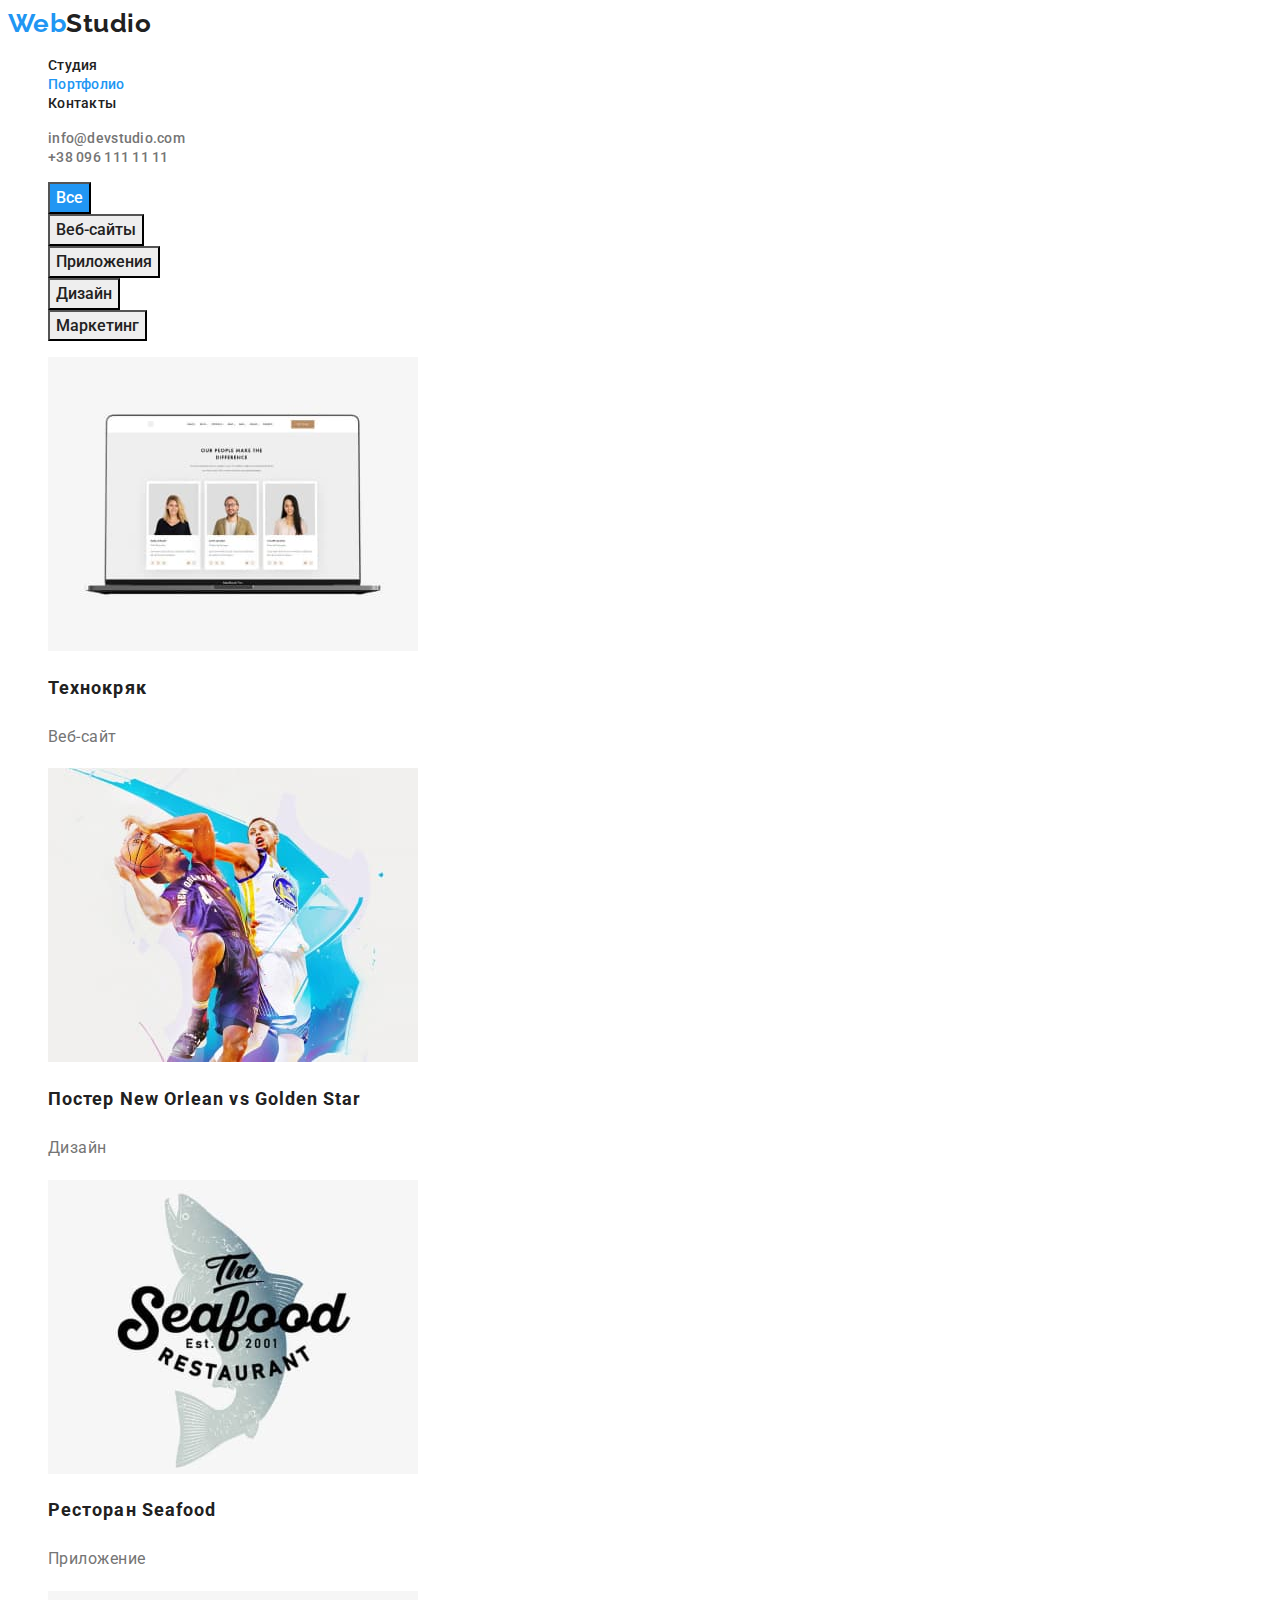
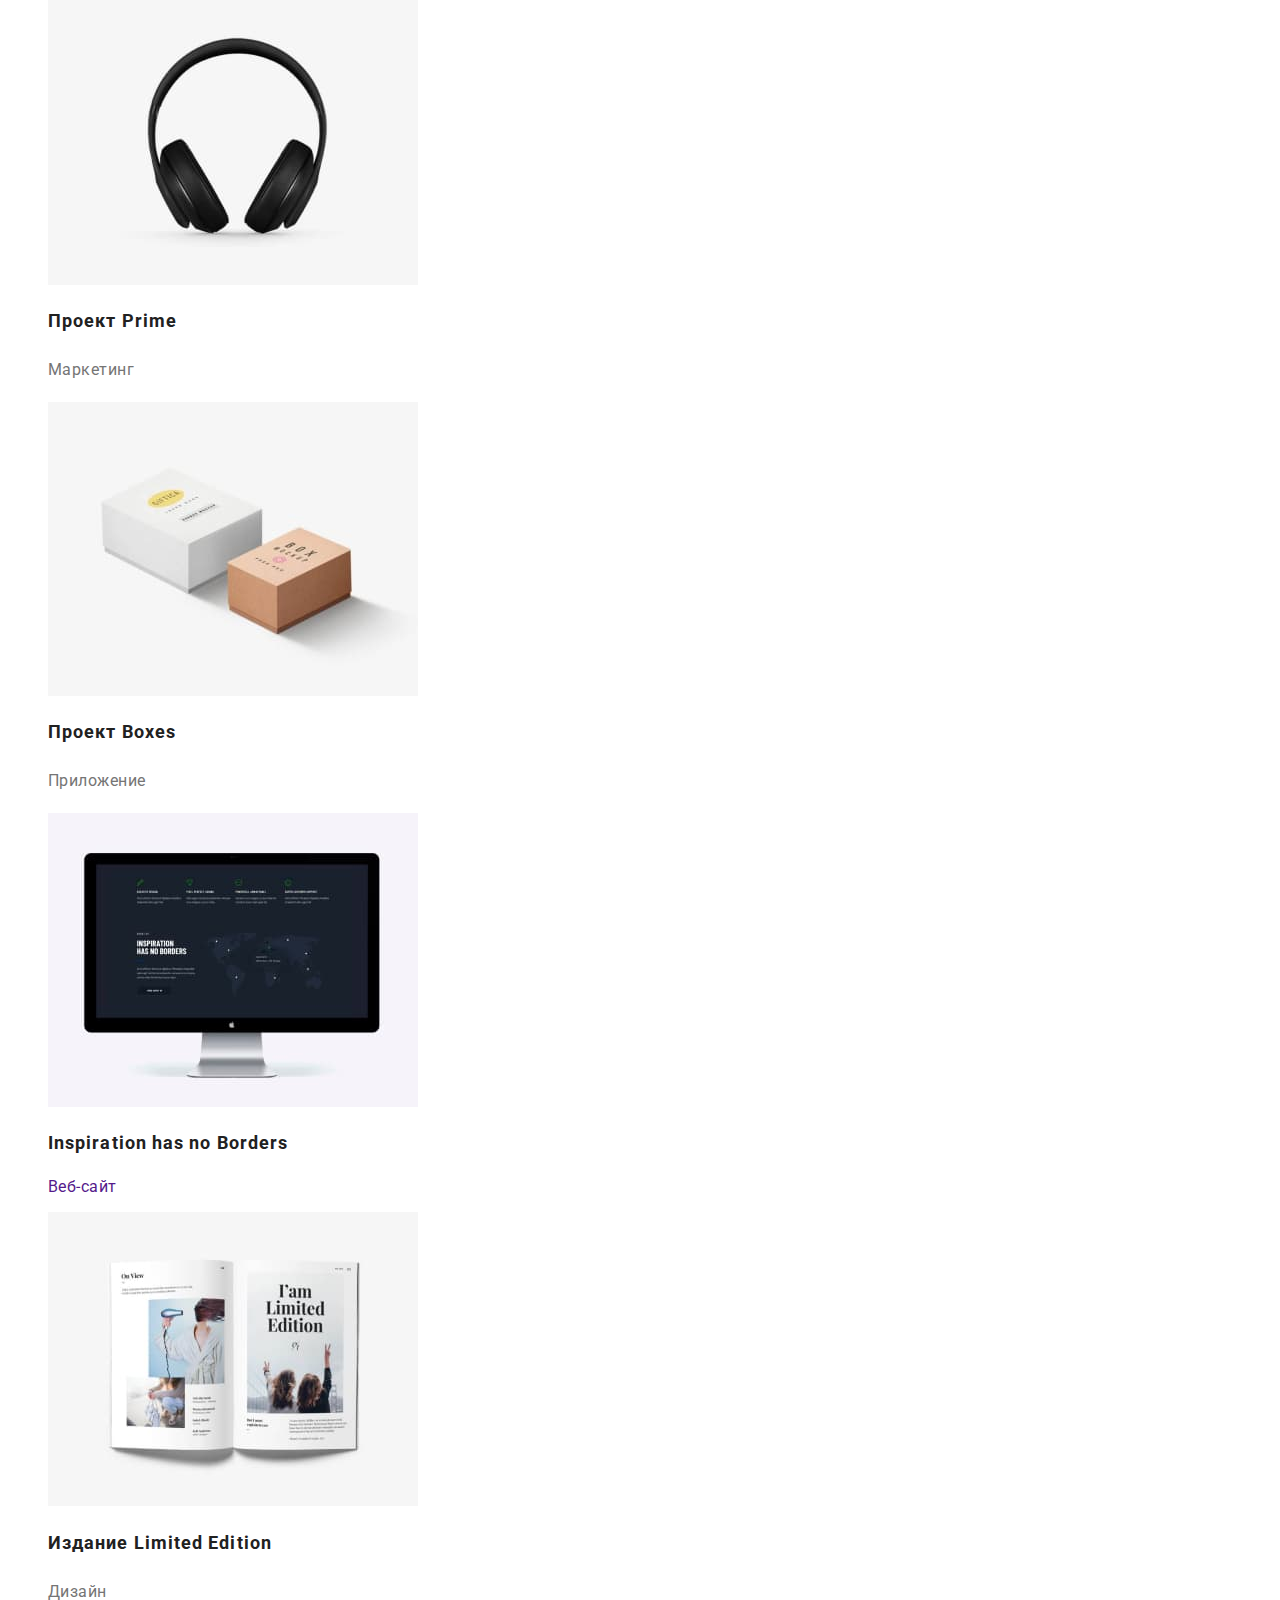
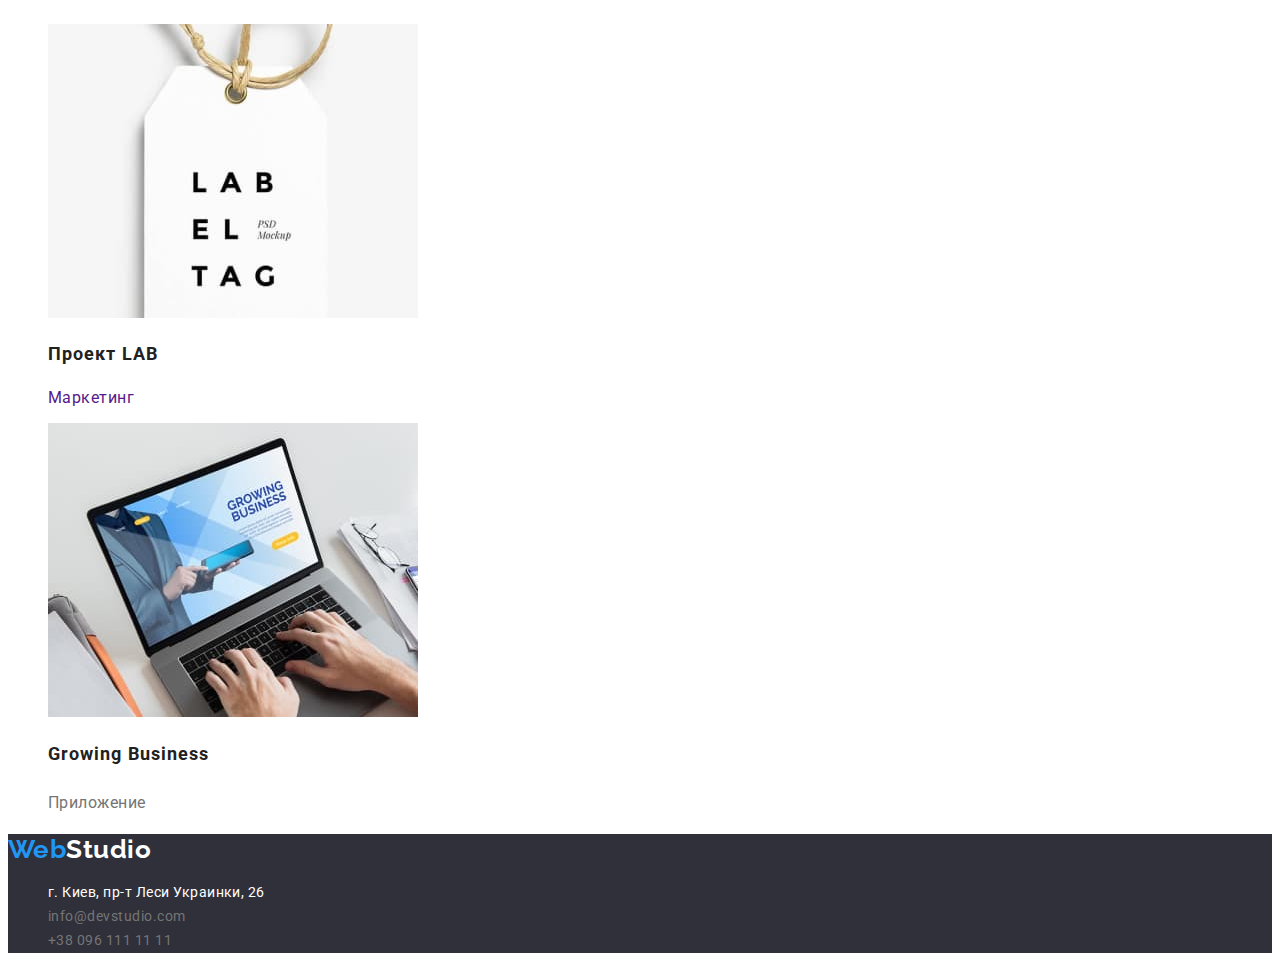
==== commit 5fd3cf06: "фіксить футер, активну кнопку, заголовки" ====
--- a/portfolio.html
+++ b/portfolio.html
@@ -16,7 +16,7 @@
 <body>
     <header class="header">
         <nav>
-            <a href="./index.html" class="logo link"><span>Web</span>Studio</a>
+            <a href="./index.html" class="logo"><span>Web</span>Studio</a>
             <ul class="site-nav list">
                 <li><a href="./index.html" class="link">Студия</a> </li>
                 <li><a href="./portfolio.html" class="link current">Портфолио</a></li>
@@ -108,7 +108,7 @@
     </main>
 
     <footer class="footer">
-        <a href="./index.html" class="logo link"><span>Web</span>Studio</a>
+        <a href="./index.html" class="logo"><span>Web</span>Studio</a>
         <address>
             <ul class="list">
                 <li><a href="https://goo.gl/maps/piqngm7oDQpEDh6u6" class="link map">г. Киев, пр-т Леси Украинки, 26</a>
--- a/css/styles.css
+++ b/css/styles.css
@@ -3,7 +3,7 @@
     --title-text-color: #212121;
     --acent-color: #2196F3;
     --background-hero: #2F303A;
-    --primary-background: #FFFFFF;
+    --primary-white-color: #FFFFFF;
     --team-background: #F5F4FA;
     --footer-background: #2F303A;
     --btn-background: #EEEEEE;
@@ -13,7 +13,7 @@
     font-family: Roboto, Arial, Helvetica, sans-serif;
     color: var(--primary-text-color);
     letter-spacing: 0.03em;
-    background-color: var(--primary-background);
+    background-color: var(--primary-white-color);
     font-size: 16px;
 }
 
@@ -29,10 +29,11 @@
     font-size: 26px;
     line-height: 1.19;
     color: var(--title-text-color);
+    text-decoration: none;
 }
 
 .footer .logo {
-    color: var(--primary-background);
+    color: var(--primary-white-color);
 }
 .logo>span {
     color: var(--acent-color);
@@ -71,12 +72,12 @@
     text-align: center;
     letter-spacing: 0.06em;
     text-transform: uppercase;
-    color: var(--primary-background);
+    color: var(--primary-white-color);
 }
 .hero .btn {
     font-family: inherit;
     font-size: inherit;
-    color: var(--primary-background);
+    color: var(--primary-white-color);
     background: #2196F3;
     box-shadow: 0px 4px 4px rgba(0, 0, 0, 0.15);
     border-radius: 4px;
@@ -113,8 +114,11 @@
 .title {
     font-size: 36px;
     line-height: 1.16;
+    color: var(--title-text-color);
+}
+.about .title,
+.team .title {
     text-align: center;
-    color: var(--title-text-color);
 }
 /* our team*/
 .team {
@@ -123,6 +127,7 @@
 
 .team-list .name {
     font-weight: 500;
+    font-size: 16px;
     line-height: 1.18;
     text-align: center;
     color: var(--title-text-color);
@@ -141,14 +146,10 @@
     line-height: 1.71;
 }
 .footer .map {
-    color: var(--primary-background);
+    color: var(--primary-white-color);
 }
 .footer .contact {
     color: var(--footer-link-alpha);
-}
-.footer .link:hover,
-.footer .link:focus {
-    color: var(--acent-color);
 }
 
 /* Portfolio*/
@@ -163,7 +164,8 @@
     color: var(--title-text-color);
  }
  .btn.active {
-    background-color: var(--primary-background);
+    background-color: var(--acent-color);
+    color: var(--primary-white-color);
  }
  .list .btn:hover,
  .list .btn:focus {
